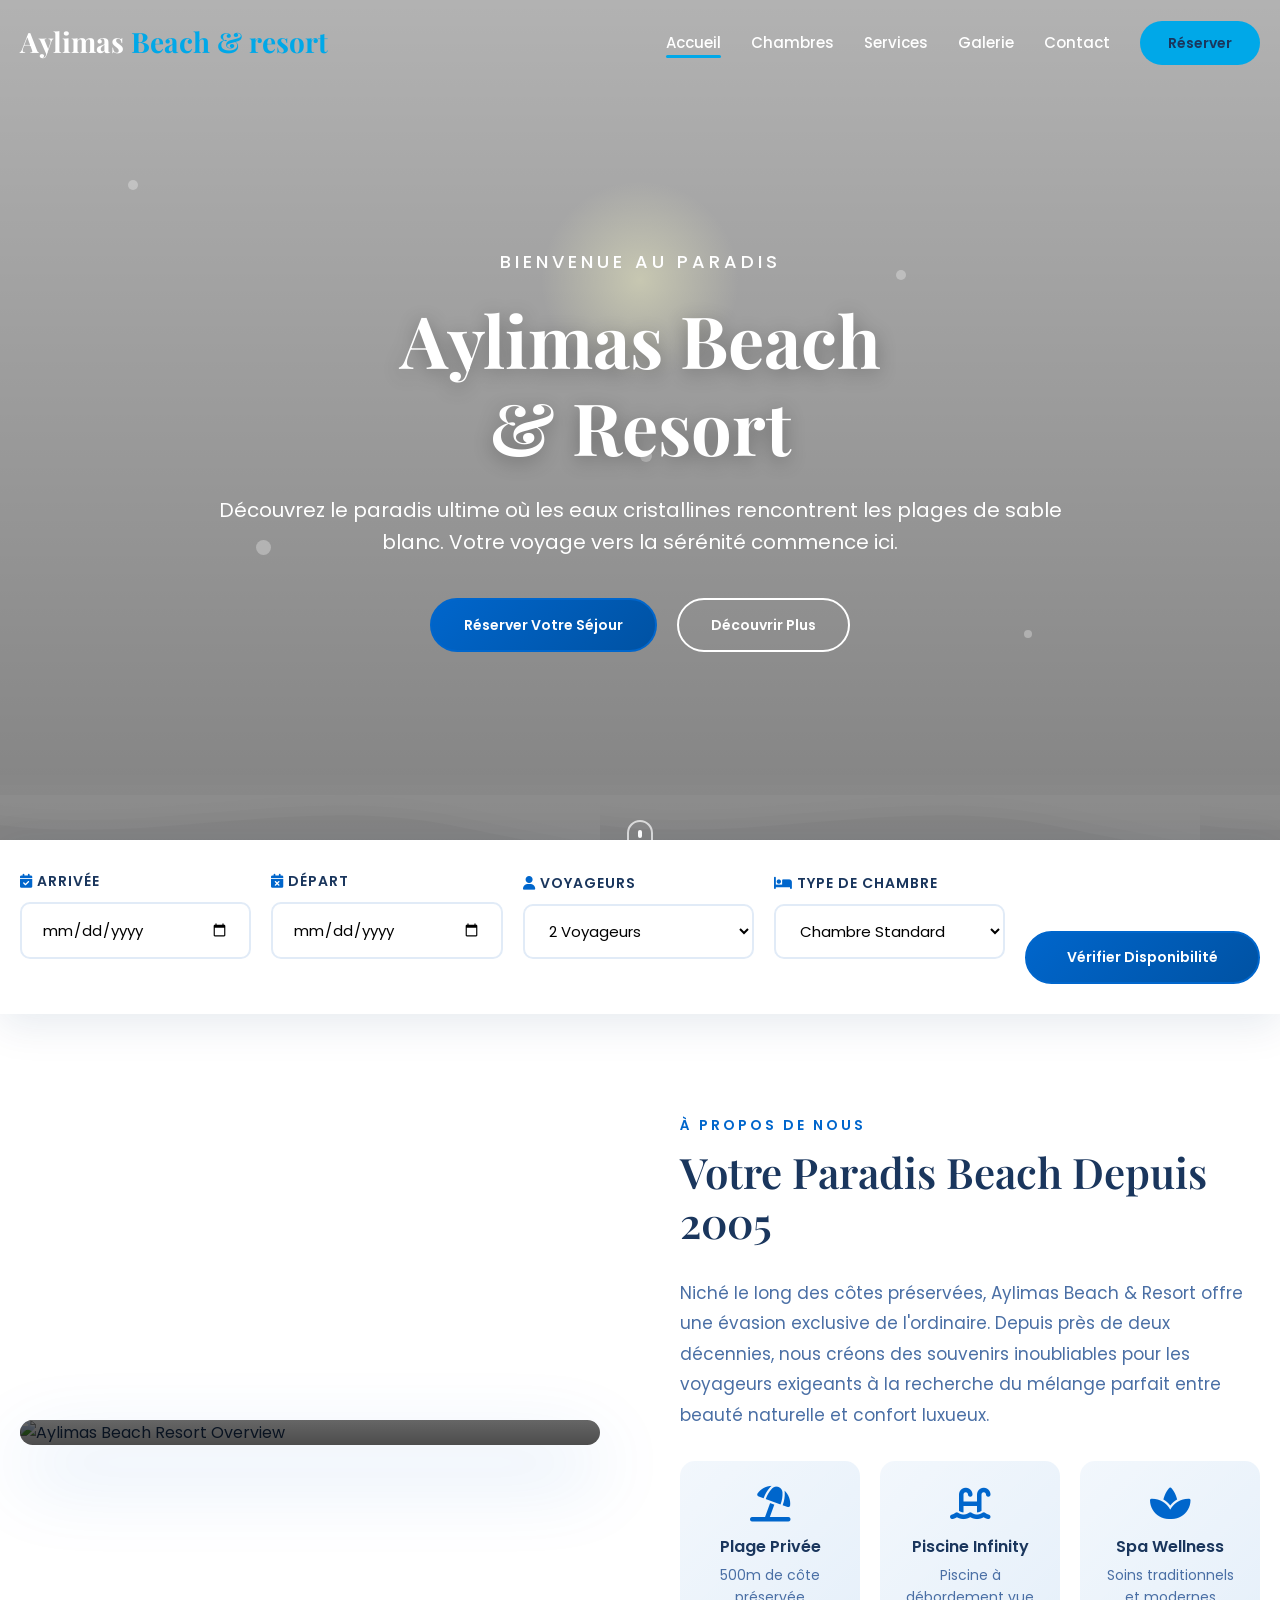
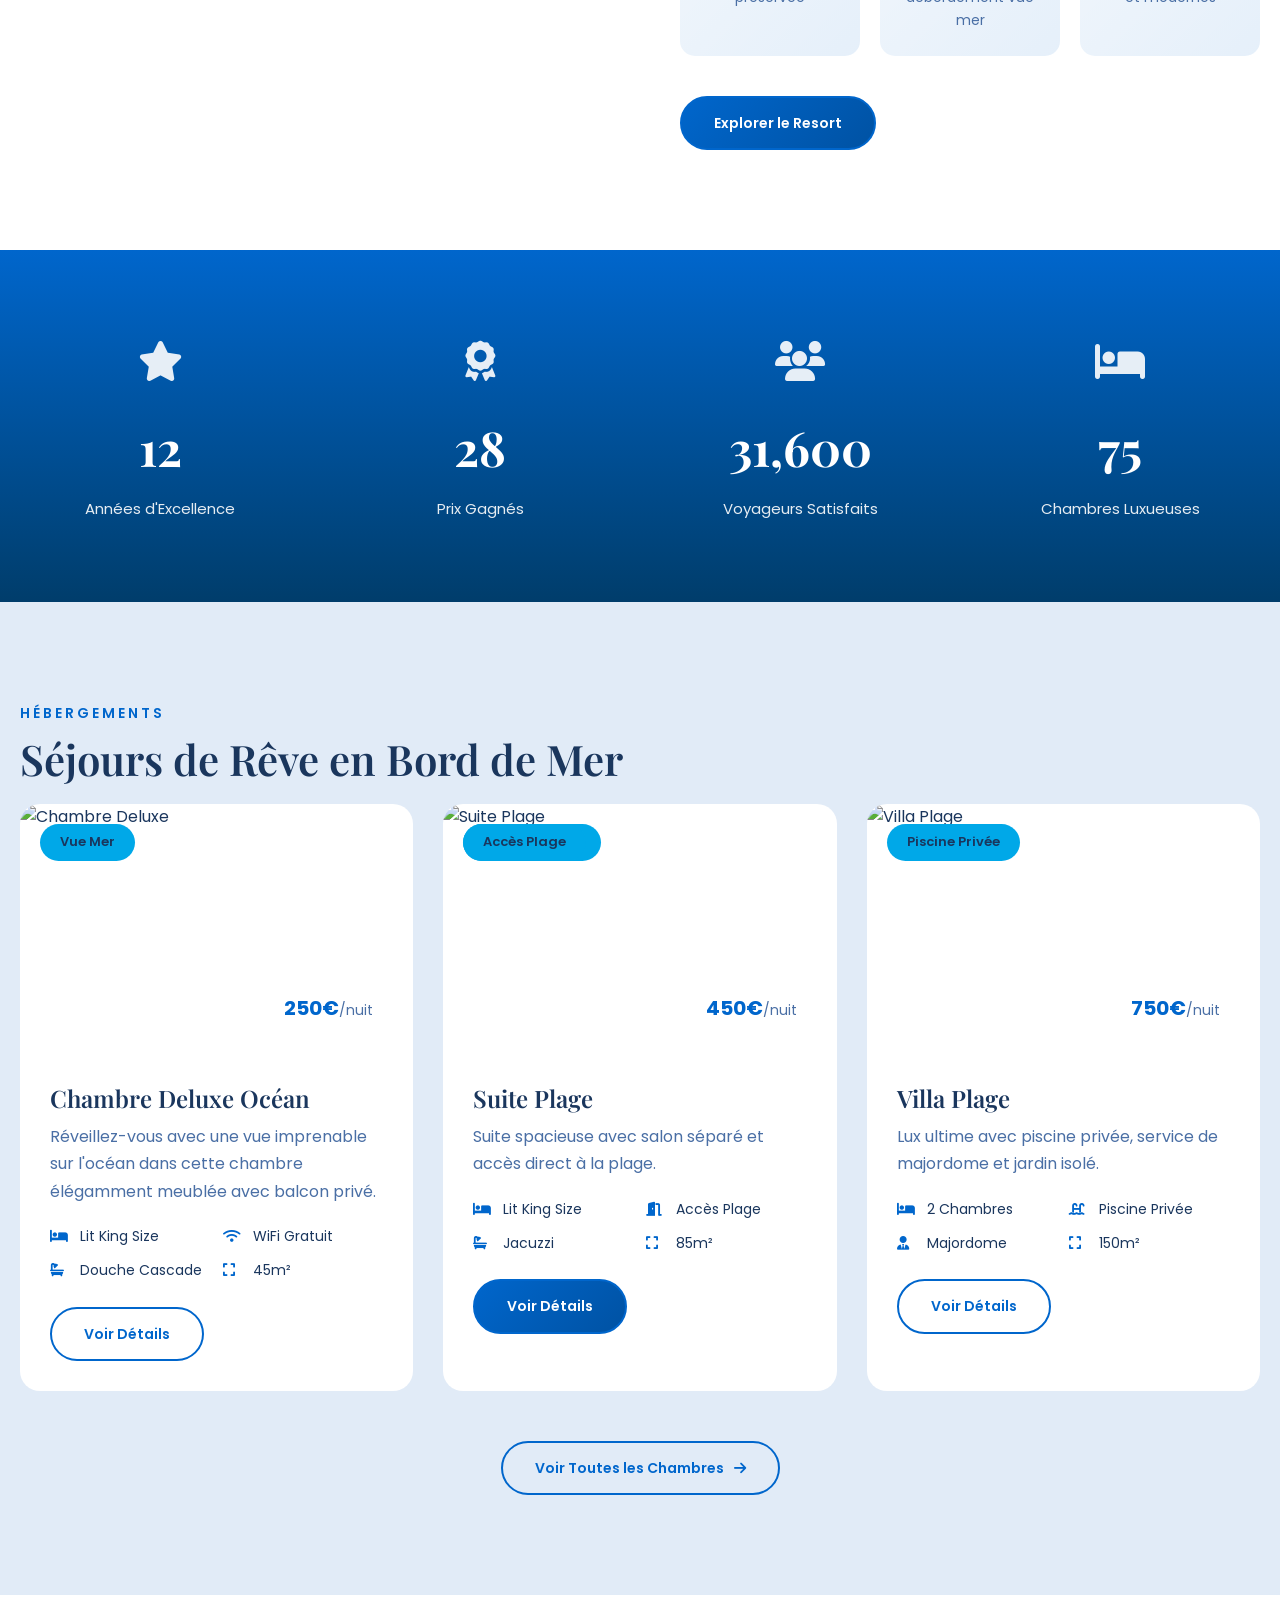
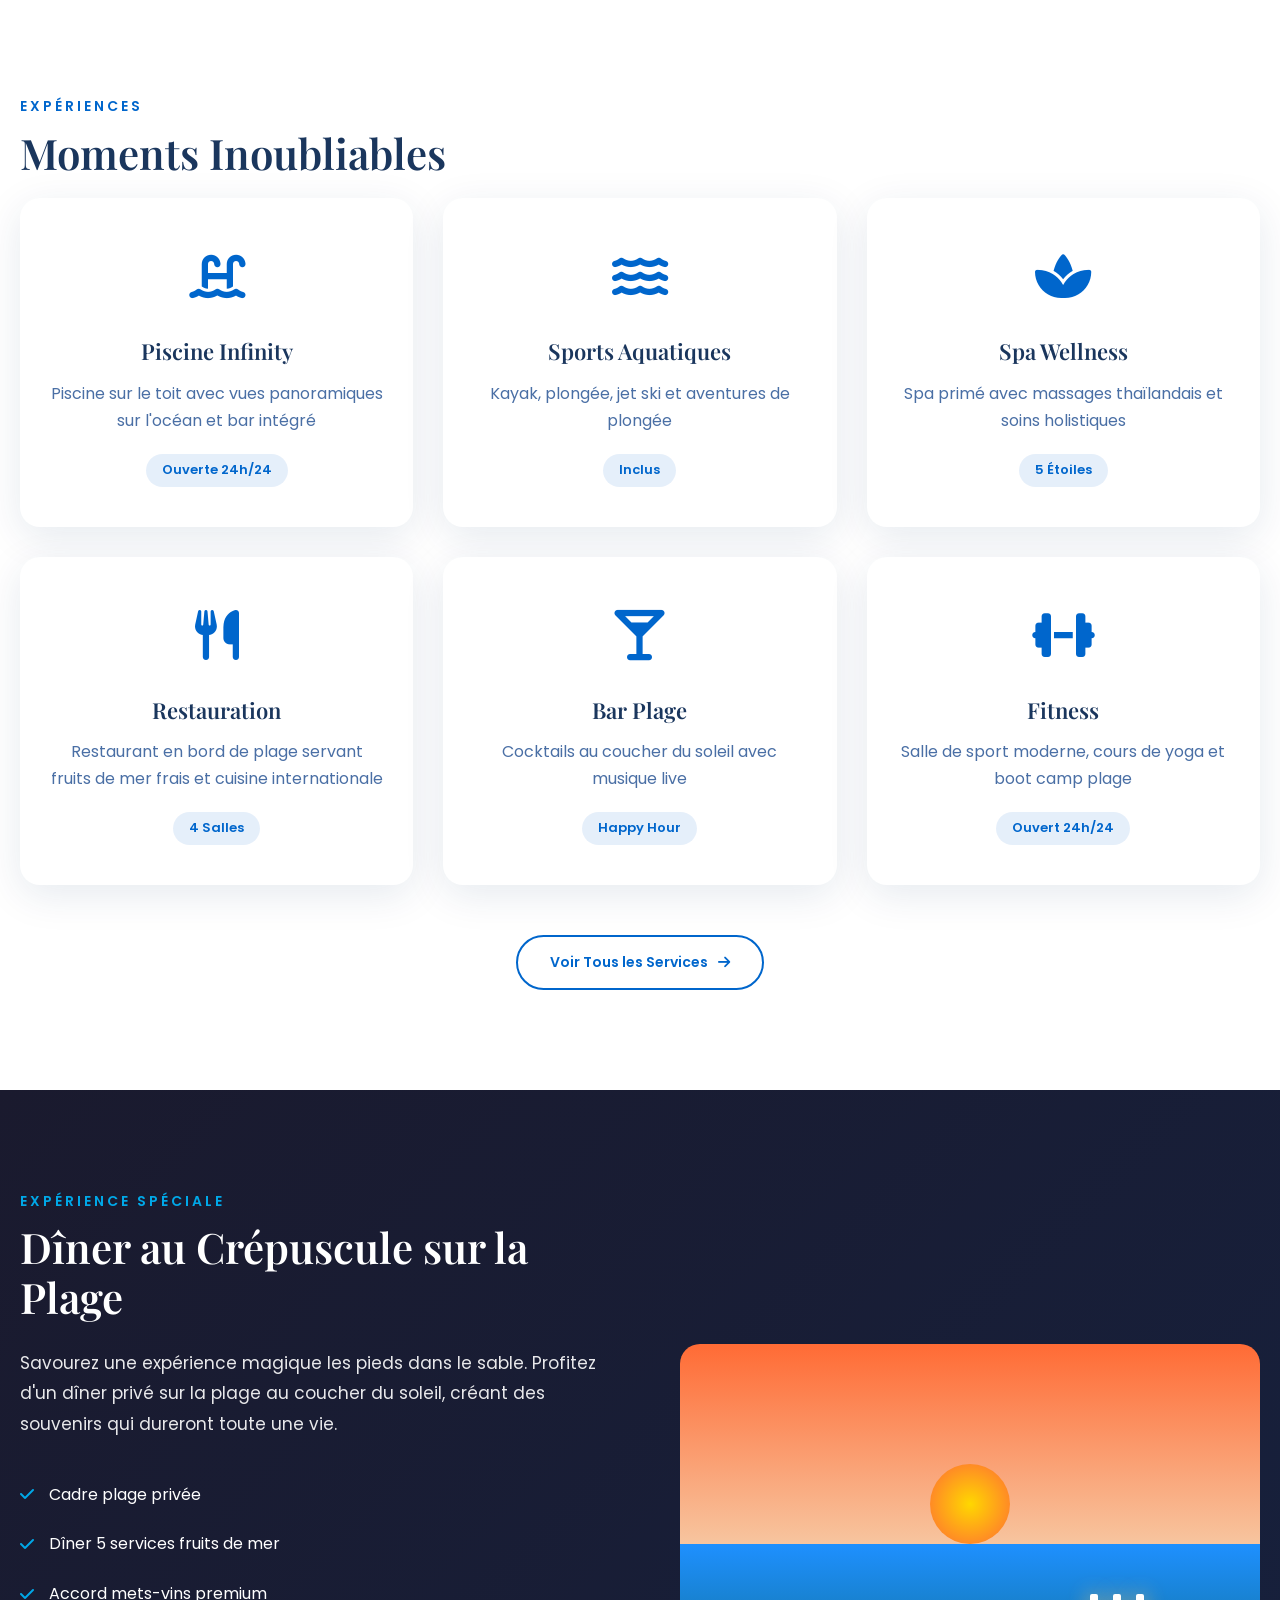
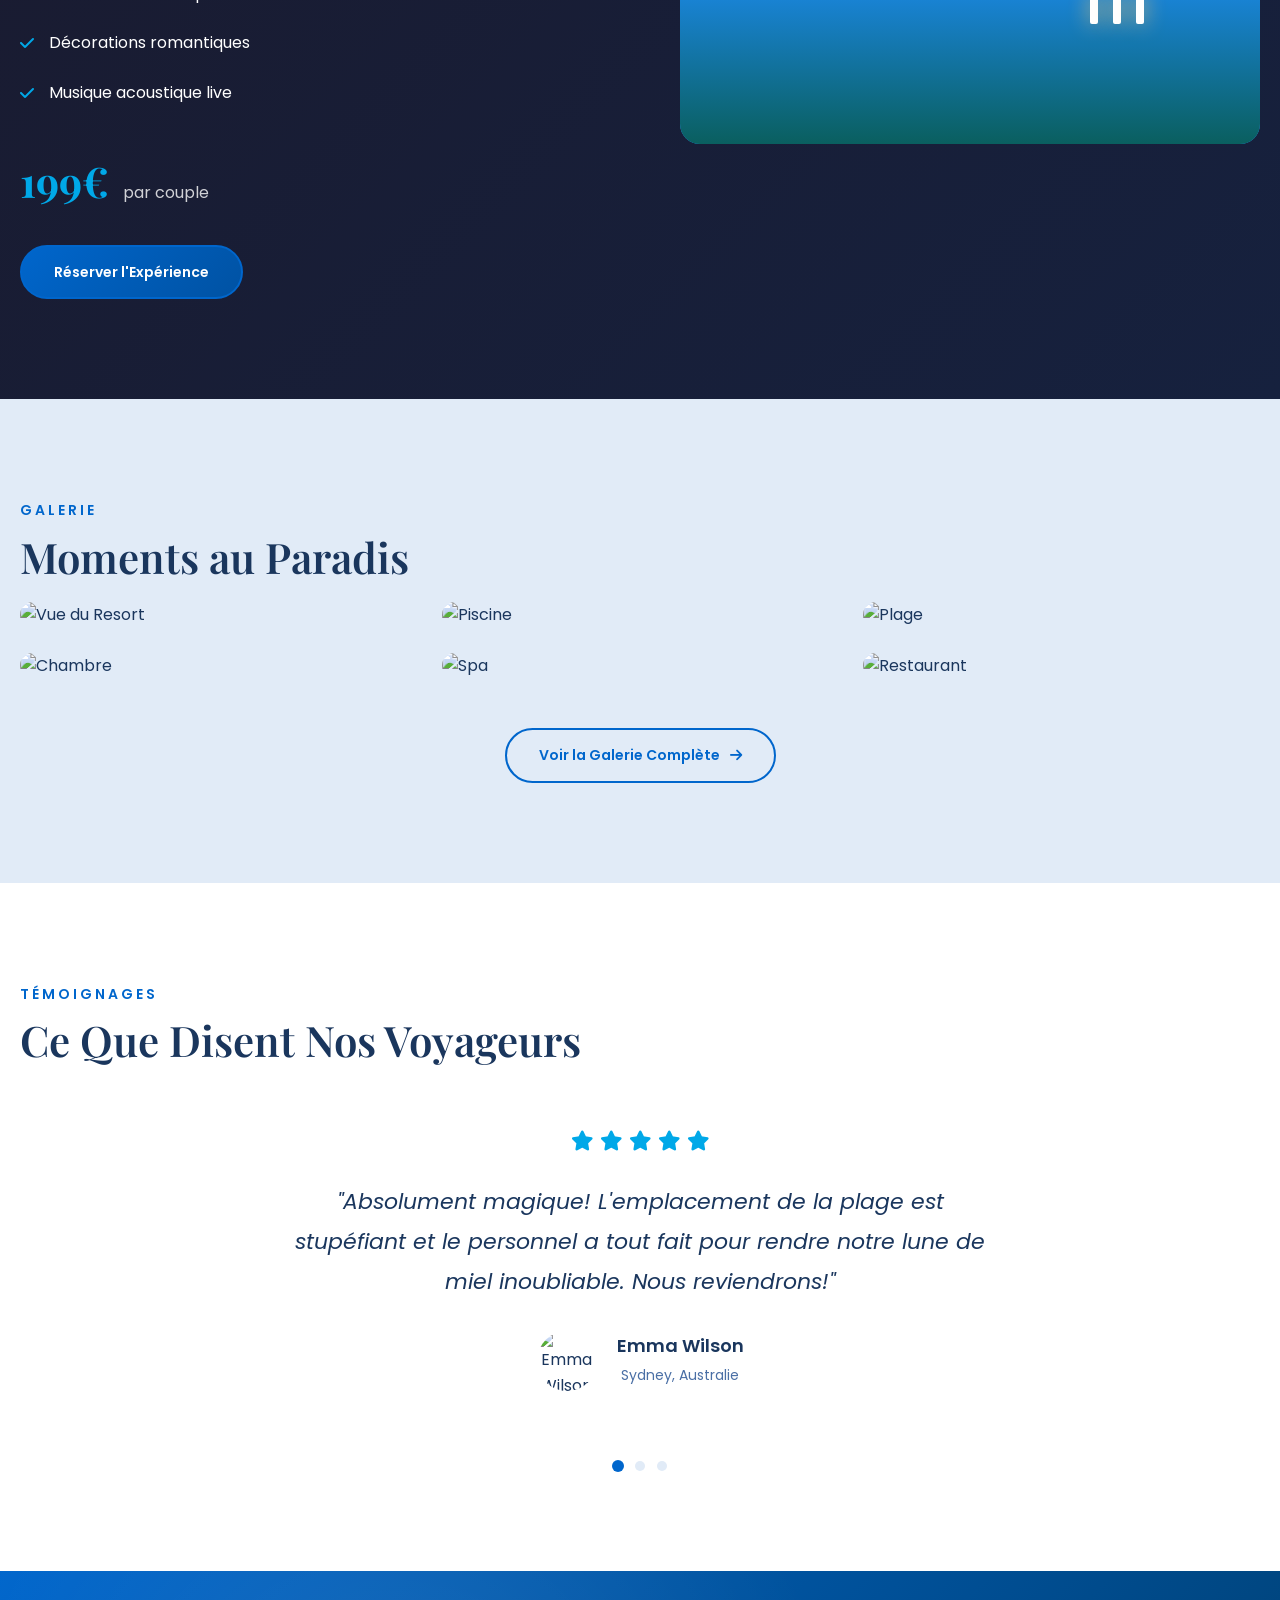
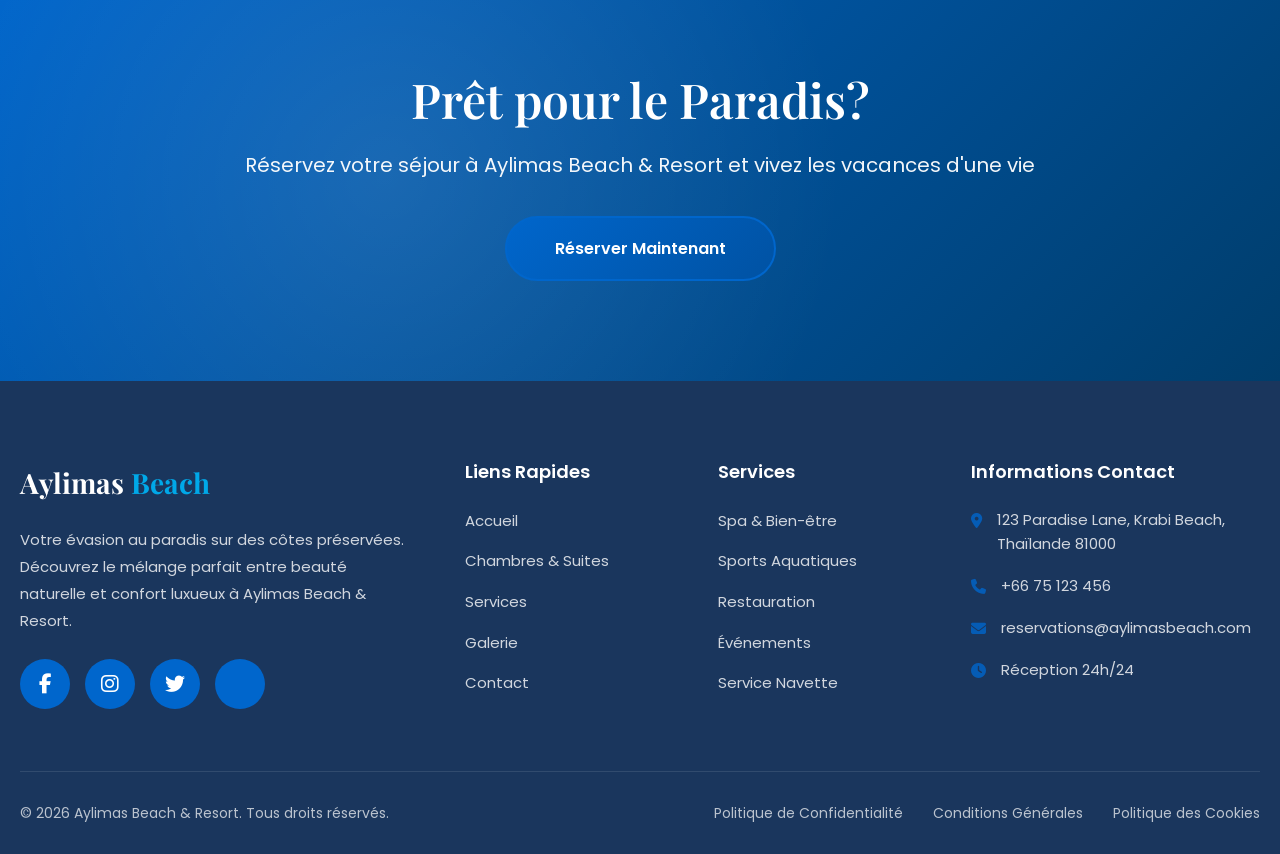
==== index.html @ 6e01be8f "Init" ====
<!DOCTYPE html>
<html lang="fr">
<head>
    <meta charset="UTF-8">
    <meta name="viewport" content="width=device-width, initial-scale=1.0">
    <title>Aylimas Beach & Resort</title>
    <link rel="stylesheet" href="assets/css/styles.css">
    <link href="https://fonts.googleapis.com/css2?family=Playfair+Display:wght@400;500;600;700&family=Poppins:wght@300;400;500;600;700&display=swap" rel="stylesheet">
    <link rel="stylesheet" href="https://cdnjs.cloudflare.com/ajax/libs/font-awesome/6.5.0/css/all.min.css">
    <link rel="icon" type="image/png" href="data:image/svg+xml,<svg xmlns='http://www.w3.org/2000/svg' viewBox='0 0 100 100'><text y='.9em' font-size='90'>🌴</text></svg>">
</head>
<body>
    <div class="loading-screen">
        <div class="loading-logo">Aylimas <span>Beach & resort</span></div>
        <div class="loading-spinner"></div>
    </div>

    <nav class="navbar" id="navbar">
        <div class="container nav-container">
            <a href="index.html" class="logo">Aylimas <span>Beach & resort</span></a>
            <button class="nav-toggle" id="navToggle" aria-label="Toggle navigation">
                <span></span>
                <span></span>
                <span></span>
            </button>
            <ul class="nav-menu" id="navMenu">
                <li><a href="index.html" class="nav-link active">Accueil</a></li>
                <li><a href="rooms.html" class="nav-link">Chambres</a></li>
                <li><a href="amenities.html" class="nav-link">Services</a></li>
                <li><a href="gallery.html" class="nav-link">Galerie</a></li>
                <li><a href="contact.html" class="nav-link">Contact</a></li>
                <li><a href="rooms.html#book" class="btn-book">Réserver</a></li>
            </ul>
        </div>
    </nav>

    <section class="hero" id="home">
        <div class="hero-slider">
            <div class="hero-slide active" style="background-image: url('https://images.unsplash.com/photo-1540541338287-41700207dee6?w=1920&q=80');"></div>
            <div class="hero-slide" style="background-image: url('https://images.unsplash.com/photo-1571003123894-1f0594d2b5d9?w=1920&q=80');"></div>
            <div class="hero-slide" style="background-image: url('https://images.unsplash.com/photo-1566073771259-6a8506099945?w=1920&q=80');"></div>
            <div class="hero-slide" style="background-image: url('https://images.unsplash.com/photo-1520250497591-112f2f40a3f4?w=1920&q=80');"></div>
        </div>
        <div class="hero-overlay"></div>
        <div class="hero-3d-layer">
            <div class="wave wave1"></div>
            <div class="wave wave2"></div>
            <div class="wave wave3"></div>
            <div class="floating-particles">
                <span></span><span></span><span></span><span></span><span></span>
            </div>
            <div class="sun-glow"></div>
        </div>
        <div class="hero-content">
            <p class="hero-subtitle">Bienvenue au Paradis</p>
            <h1 class="hero-title">Aylimas Beach<br>& Resort</h1>
            <p class="hero-description">Découvrez le paradis ultime où les eaux cristallines rencontrent les plages de sable blanc. Votre voyage vers la sérénité commence ici.</p>
            <div class="hero-buttons">
                <a href="rooms.html#book" class="btn btn-primary">Réserver Votre Séjour</a>
                <a href="#about" class="btn btn-outline">Découvrir Plus</a>
            </div>
        </div>
        <div class="slider-dots">
            <span class="dot active" data-slide="0"></span>
            <span class="dot" data-slide="1"></span>
            <span class="dot" data-slide="2"></span>
            <span class="dot" data-slide="3"></span>
        </div>
        <div class="scroll-indicator">
            <div class="mouse">
                <div class="wheel"></div>
            </div>
        </div>
    </section>

    <section class="booking-bar reveal">
        <div class="container">
            <form class="booking-form" id="bookingForm">
                <div class="form-group">
                    <label for="checkIn"><i class="fas fa-calendar-check"></i> Arrivée</label>
                    <input type="date" id="checkIn" required>
                </div>
                <div class="form-group">
                    <label for="checkOut"><i class="fas fa-calendar-times"></i> Départ</label>
                    <input type="date" id="checkOut" required>
                </div>
                <div class="form-group">
                    <label for="guests"><i class="fas fa-user"></i> Voyageurs</label>
                    <select id="guests">
                        <option value="1">1 Voyageur</option>
                        <option value="2" selected>2 Voyageurs</option>
                        <option value="3">3 Voyageurs</option>
                        <option value="4">4 Voyageurs</option>
                        <option value="5">5 Voyageurs</option>
                        <option value="6">6+ Voyageurs</option>
                    </select>
                </div>
                <div class="form-group">
                    <label for="roomType"><i class="fas fa-bed"></i> Type de Chambre</label>
                    <select id="roomType">
                        <option value="standard">Chambre Standard</option>
                        <option value="deluxe">Chambre Deluxe</option>
                        <option value="suite">Suite Plage</option>
                        <option value="villa">Villa Privée</option>
                    </select>
                </div>
                <button type="submit" class="btn btn-primary btn-book-form">Vérifier Disponibilité</button>
            </form>
        </div>
    </section>

    <section class="about reveal" id="about">
        <div class="container about-container">
            <div class="about-visual">
                <div class="about-image-container">
                    <img src="https://images.unsplash.com/photo-1582719508461-905c673771fd?w=800&q=80" alt="Aylimas Beach Resort Overview" class="about-main-image">
                    <div class="about-image-overlay">
                        <div class="about-stats-overlay">
                            <div class="stat-overlay">
                                <span class="stat-number">20+</span>
                                <span class="stat-label">Années</span>
                            </div>
                            <div class="stat-overlay">
                                <span class="stat-number">5★</span>
                                <span class="stat-label">Excellent</span>
                            </div>
                            <div class="stat-overlay">
                                <span class="stat-number">120</span>
                                <span class="stat-label">Chambres</span>
                            </div>
                        </div>
                    </div>
                </div>
            </div>
            <div class="about-content">
                <p class="section-subtitle">À Propos de Nous</p>
                <h2 class="section-title">Votre Paradis Beach Depuis 2005</h2>
                <p class="about-text">Niché le long des côtes préservées, Aylimas Beach & Resort offre une évasion exclusive de l'ordinaire. Depuis près de deux décennies, nous créons des souvenirs inoubliables pour les voyageurs exigeants à la recherche du mélange parfait entre beauté naturelle et confort luxueux.</p>
                <div class="about-features">
                    <div class="feature-item">
                        <i class="fas fa-umbrella-beach"></i>
                        <h4>Plage Privée</h4>
                        <p>500m de côte préservée</p>
                    </div>
                    <div class="feature-item">
                        <i class="fas fa-swimming-pool"></i>
                        <h4>Piscine Infinity</h4>
                        <p>Piscine à débordement vue mer</p>
                    </div>
                    <div class="feature-item">
                        <i class="fas fa-spa"></i>
                        <h4>Spa Wellness</h4>
                        <p>Soins traditionnels et modernes</p>
                    </div>
                </div>
                <a href="amenities.html" class="btn btn-primary">Explorer le Resort</a>
            </div>
        </div>
    </section>

    <section class="stats reveal">
        <div class="container">
            <div class="stats-grid">
                <div class="stat-card">
                    <div class="stat-icon"><i class="fas fa-star"></i></div>
                    <span class="stat-number" data-count="20">0</span>
                    <span class="stat-label">Années d'Excellence</span>
                </div>
                <div class="stat-card">
                    <div class="stat-icon"><i class="fas fa-award"></i></div>
                    <span class="stat-number" data-count="45">0</span>
                    <span class="stat-label">Prix Gagnés</span>
                </div>
                <div class="stat-card">
                    <div class="stat-icon"><i class="fas fa-users"></i></div>
                    <span class="stat-number" data-count="50000">0</span>
                    <span class="stat-label">Voyageurs Satisfaits</span>
                </div>
                <div class="stat-card">
                    <div class="stat-icon"><i class="fas fa-bed"></i></div>
                    <span class="stat-number" data-count="120">0</span>
                    <span class="stat-label">Chambres Luxueuses</span>
                </div>
            </div>
        </div>
    </section>

    <section class="rooms-preview reveal" id="rooms">
        <div class="container">
            <p class="section-subtitle">Hébergements</p>
            <h2 class="section-title">Séjours de Rêve en Bord de Mer</h2>
            <div class="rooms-grid">
                <div class="room-card" data-tilt>
                    <div class="room-image">
                        <img src="https://images.unsplash.com/photo-1566665797739-1674de7a421a?w=600&q=80" alt="Chambre Deluxe">
                        <span class="room-price">250€<span>/nuit</span></span>
                        <span class="room-badge">Vue Mer</span>
                    </div>
                    <div class="room-details">
                        <h3>Chambre Deluxe Océan</h3>
                        <p>Réveillez-vous avec une vue imprenable sur l'océan dans cette chambre élégamment meublée avec balcon privé.</p>
                        <ul class="room-features">
                            <li><i class="fas fa-bed"></i> Lit King Size</li>
                            <li><i class="fas fa-wifi"></i> WiFi Gratuit</li>
                            <li><i class="fas fa-bath"></i> Douche Cascade</li>
                            <li><i class="fas fa-expand"></i> 45m²</li>
                        </ul>
                        <a href="rooms.html" class="btn btn-secondary">Voir Détails</a>
                    </div>
                </div>
                <div class="room-card featured" data-tilt>
                    <div class="room-badge" style="position:absolute;top:20px;left:20px;background:var(--secondary);color:var(--dark);padding:8px 20px;border-radius:20px;font-size:13px;font-weight:600;z-index:10;">Plus Populaire</div>
                    <div class="room-image">
                        <img src="https://images.unsplash.com/photo-1578683010236-d716f9a3f461?w=600&q=80" alt="Suite Plage">
                        <span class="room-price">450€<span>/nuit</span></span>
                        <span class="room-badge">Accès Plage</span>
                    </div>
                    <div class="room-details">
                        <h3>Suite Plage</h3>
                        <p>Suite spacieuse avec salon séparé et accès direct à la plage.</p>
                        <ul class="room-features">
                            <li><i class="fas fa-bed"></i> Lit King Size</li>
                            <li><i class="fas fa-door-open"></i> Accès Plage</li>
                            <li><i class="fas fa-bath"></i> Jacuzzi</li>
                            <li><i class="fas fa-expand"></i> 85m²</li>
                        </ul>
                        <a href="rooms.html" class="btn btn-primary">Voir Détails</a>
                    </div>
                </div>
                <div class="room-card" data-tilt>
                    <div class="room-image">
                        <img src="https://images.unsplash.com/photo-1600596542815-ffad4c1539a9?w=600&q=80" alt="Villa Plage">
                        <span class="room-price">750€<span>/nuit</span></span>
                        <span class="room-badge">Piscine Privée</span>
                    </div>
                    <div class="room-details">
                        <h3>Villa Plage</h3>
                        <p>Lux ultime avec piscine privée, service de majordome et jardin isolé.</p>
                        <ul class="room-features">
                            <li><i class="fas fa-bed"></i> 2 Chambres</li>
                            <li><i class="fas fa-swimming-pool"></i> Piscine Privée</li>
                            <li><i class="fas fa-user-tie"></i> Majordome</li>
                            <li><i class="fas fa-expand"></i> 150m²</li>
                        </ul>
                        <a href="rooms.html" class="btn btn-secondary">Voir Détails</a>
                    </div>
                </div>
            </div>
            <div class="section-cta">
                <a href="rooms.html" class="btn btn-outline">Voir Toutes les Chambres <i class="fas fa-arrow-right"></i></a>
            </div>
        </div>
    </section>

    <section class="amenities-preview reveal" id="amenities">
        <div class="container">
            <p class="section-subtitle">Expériences</p>
            <h2 class="section-title">Moments Inoubliables</h2>
            <div class="amenities-grid">
                <div class="amenity-card" data-tilt>
                    <div class="amenity-icon"><i class="fas fa-swimming-pool"></i></div>
                    <h3>Piscine Infinity</h3>
                    <p>Piscine sur le toit avec vues panoramiques sur l'océan et bar intégré</p>
                    <span class="amenity-tag">Ouverte 24h/24</span>
                </div>
                <div class="amenity-card" data-tilt>
                    <div class="amenity-icon"><i class="fas fa-water"></i></div>
                    <h3>Sports Aquatiques</h3>
                    <p>Kayak, plongée, jet ski et aventures de plongée</p>
                    <span class="amenity-tag">Inclus</span>
                </div>
                <div class="amenity-card" data-tilt>
                    <div class="amenity-icon"><i class="fas fa-spa"></i></div>
                    <h3>Spa Wellness</h3>
                    <p>Spa primé avec massages thaïlandais et soins holistiques</p>
                    <span class="amenity-tag">5 Étoiles</span>
                </div>
                <div class="amenity-card" data-tilt>
                    <div class="amenity-icon"><i class="fas fa-utensils"></i></div>
                    <h3>Restauration</h3>
                    <p>Restaurant en bord de plage servant fruits de mer frais et cuisine internationale</p>
                    <span class="amenity-tag">4 Salles</span>
                </div>
                <div class="amenity-card" data-tilt>
                    <div class="amenity-icon"><i class="fas fa-glass-martini-alt"></i></div>
                    <h3>Bar Plage</h3>
                    <p>Cocktails au coucher du soleil avec musique live</p>
                    <span class="amenity-tag">Happy Hour</span>
                </div>
                <div class="amenity-card" data-tilt>
                    <div class="amenity-icon"><i class="fas fa-dumbbell"></i></div>
                    <h3>Fitness</h3>
                    <p>Salle de sport moderne, cours de yoga et boot camp plage</p>
                    <span class="amenity-tag">Ouvert 24h/24</span>
                </div>
            </div>
            <div class="section-cta">
                <a href="amenities.html" class="btn btn-outline">Voir Tous les Services <i class="fas fa-arrow-right"></i></a>
            </div>
        </div>
    </section>

    <section class="experience reveal">
        <div class="container">
            <div class="experience-content">
                <p class="section-subtitle">Expérience Spéciale</p>
                <h2 class="section-title">Dîner au Crépuscule sur la Plage</h2>
                <p class="experience-text">Savourez une expérience magique les pieds dans le sable. Profitez d'un dîner privé sur la plage au coucher du soleil, créant des souvenirs qui dureront toute une vie.</p>
                <ul class="experience-includes">
                    <li><i class="fas fa-check"></i> Cadre plage privée</li>
                    <li><i class="fas fa-check"></i> Dîner 5 services fruits de mer</li>
                    <li><i class="fas fa-check"></i> Accord mets-vins premium</li>
                    <li><i class="fas fa-check"></i> Décorations romantiques</li>
                    <li><i class="fas fa-check"></i> Musique acoustique live</li>
                </ul>
                <div class="experience-price">
                    <span class="price">199€</span>
                    <span class="per">par couple</span>
                </div>
                <a href="contact.html" class="btn btn-primary">Réserver l'Expérience</a>
            </div>
            <div class="experience-visual">
                <div class="sunset-scene">
                    <div class="sun"></div>
                    <div class="ocean"></div>
                    <div class="palm-silhouette"></div>
                    <div class="candles">
                        <span></span><span></span><span></span>
                    </div>
                </div>
            </div>
        </div>
    </section>

    <section class="gallery-preview reveal" id="gallery">
        <div class="container">
            <p class="section-subtitle">Galerie</p>
            <h2 class="section-title">Moments au Paradis</h2>
            <div class="gallery-grid">
                <div class="gallery-item" data-tilt>
                    <img src="https://images.unsplash.com/photo-1566073771259-6a8506099945?w=800&q=80" alt="Vue du Resort">
                    <div class="gallery-overlay"><i class="fas fa-expand"></i></div>
                </div>
                <div class="gallery-item" data-tilt>
                    <img src="https://images.unsplash.com/photo-1540541338287-41700207dee6?w=800&q=80" alt="Piscine">
                    <div class="gallery-overlay"><i class="fas fa-expand"></i></div>
                </div>
                <div class="gallery-item" data-tilt>
                    <img src="https://images.unsplash.com/photo-1520250497591-112f2f40a3f4?w=800&q=80" alt="Plage">
                    <div class="gallery-overlay"><i class="fas fa-expand"></i></div>
                </div>
                <div class="gallery-item" data-tilt>
                    <img src="https://images.unsplash.com/photo-1566665797739-1674de7a421a?w=800&q=80" alt="Chambre">
                    <div class="gallery-overlay"><i class="fas fa-expand"></i></div>
                </div>
                <div class="gallery-item" data-tilt>
                    <img src="https://images.unsplash.com/photo-1544161515-4ab6d2a12181?w=800&q=80" alt="Spa">
                    <div class="gallery-overlay"><i class="fas fa-expand"></i></div>
                </div>
                <div class="gallery-item" data-tilt>
                    <img src="https://images.unsplash.com/photo-1414235077428-338989a2e8c0?w=800&q=80" alt="Restaurant">
                    <div class="gallery-overlay"><i class="fas fa-expand"></i></div>
                </div>
            </div>
            <div class="section-cta">
                <a href="gallery.html" class="btn btn-outline">Voir la Galerie Complète <i class="fas fa-arrow-right"></i></a>
            </div>
        </div>
    </section>

    <div class="lightbox" id="lightbox">
        <span class="lightbox-close" id="lightboxClose">&times;</span>
        <img src="#" alt="Gallery Image" id="lightboxImg">
    </div>

    <section class="testimonials reveal">
        <div class="container">
            <p class="section-subtitle">Témoignages</p>
            <h2 class="section-title">Ce Que Disent Nos Voyageurs</h2>
            <div class="testimonials-slider">
                <div class="testimonial-card active">
                    <div class="testimonial-stars">
                        <i class="fas fa-star"></i><i class="fas fa-star"></i><i class="fas fa-star"></i><i class="fas fa-star"></i><i class="fas fa-star"></i>
                    </div>
                    <p class="testimonial-text">"Absolument magique! L'emplacement de la plage est stupéfiant et le personnel a tout fait pour rendre notre lune de miel inoubliable. Nous reviendrons!"</p>
                    <div class="testimonial-author">
                        <img src="https://randomuser.me/api/portraits/women/65.jpg" alt="Emma Wilson">
                        <div>
                            <h4>Emma Wilson</h4>
                            <span>Sydney, Australie</span>
                        </div>
                    </div>
                </div>
                <div class="testimonial-card">
                    <div class="testimonial-stars">
                        <i class="fas fa-star"></i><i class="fas fa-star"></i><i class="fas fa-star"></i><i class="fas fa-star"></i><i class="fas fa-star"></i>
                    </div>
                    <p class="testimonial-text">"La Villa Plage était incroyable! Se réveiller avec un accès direct à la plage et avoir notre propre piscine a fait de ceci les parfaites vacances en famille."</p>
                    <div class="testimonial-author">
                        <img src="https://randomuser.me/api/portraits/men/42.jpg" alt="David Chen">
                        <div>
                            <h4>David Chen</h4>
                            <span>Singapour</span>
                        </div>
                    </div>
                </div>
                <div class="testimonial-card">
                    <div class="testimonial-stars">
                        <i class="fas fa-star"></i><i class="fas fa-star"></i><i class="fas fa-star"></i><i class="fas fa-star"></i><i class="fas fa-star"></i>
                    </div>
                    <p class="testimonial-text">"Le dîner plage au coucher du soleil était le meilleur de notre voyage! Le cadre romantique parfait avec une nourriture amazing. Aylimas est vraiment le paradis trouvé."</p>
                    <div class="testimonial-author">
                        <img src="https://randomuser.me/api/portraits/women/33.jpg" alt="Sophie Martin">
                        <div>
                            <h4>Sophie Martin</h4>
                            <span>Paris, France</span>
                        </div>
                    </div>
                </div>
            </div>
            <div class="testimonial-dots">
                <span class="t-dot active" data-testimonial="0"></span>
                <span class="t-dot" data-testimonial="1"></span>
                <span class="t-dot" data-testimonial="2"></span>
            </div>
        </div>
    </section>

    <section class="cta reveal">
        <div class="container">
            <div class="cta-content">
                <h2>Prêt pour le Paradis?</h2>
                <p>Réservez votre séjour à Aylimas Beach & Resort et vivez les vacances d'une vie</p>
                <a href="rooms.html#book" class="btn btn-primary btn-large">Réserver Maintenant</a>
            </div>
        </div>
    </section>

    <footer class="footer">
        <div class="container">
            <div class="footer-grid">
                <div class="footer-col">
                    <a href="index.html" class="footer-logo">Aylimas <span>Beach</span></a>
                    <p class="footer-text">Votre évasion au paradis sur des côtes préservées. Découvrez le mélange parfait entre beauté naturelle et confort luxueux à Aylimas Beach & Resort.</p>
                    <div class="social-links">
                        <a href="#" aria-label="Facebook"><i class="fab fa-facebook-f"></i></a>
                        <a href="#" aria-label="Instagram"><i class="fab fa-instagram"></i></a>
                        <a href="#" aria-label="Twitter"><i class="fab fa-twitter"></i></a>
                        <a href="#" aria-label="TripAdvisor"><i class="fab fa-tripadvisor"></i></a>
                    </div>
                </div>
                <div class="footer-col">
                    <h4>Liens Rapides</h4>
                    <ul class="footer-links">
                        <li><a href="index.html">Accueil</a></li>
                        <li><a href="rooms.html">Chambres & Suites</a></li>
                        <li><a href="amenities.html">Services</a></li>
                        <li><a href="gallery.html">Galerie</a></li>
                        <li><a href="contact.html">Contact</a></li>
                    </ul>
                </div>
                <div class="footer-col">
                    <h4>Services</h4>
                    <ul class="footer-links">
                        <li><a href="amenities.html">Spa & Bien-être</a></li>
                        <li><a href="amenities.html">Sports Aquatiques</a></li>
                        <li><a href="amenities.html">Restauration</a></li>
                        <li><a href="amenities.html">Événements</a></li>
                        <li><a href="contact.html">Service Navette</a></li>
                    </ul>
                </div>
                <div class="footer-col">
                    <h4>Informations Contact</h4>
                    <ul class="footer-contact">
                        <li><i class="fas fa-map-marker-alt"></i> 123 Paradise Lane, Krabi Beach, Thaïlande 81000</li>
                        <li><i class="fas fa-phone"></i> +66 75 123 456</li>
                        <li><i class="fas fa-envelope"></i> reservations@aylimasbeach.com</li>
                        <li><i class="fas fa-clock"></i> Réception 24h/24</li>
                    </ul>
                </div>
            </div>
            <div class="footer-bottom">
                <p>&copy; 2026 Aylimas Beach & Resort. Tous droits réservés.</p>
                <div class="footer-bottom-links">
                    <a href="#">Politique de Confidentialité</a>
                    <a href="#">Conditions Générales</a>
                    <a href="#">Politique des Cookies</a>
                </div>
            </div>
        </div>
    </footer>

    <button class="scroll-top" id="scrollTop" aria-label="Scroll to top">
        <i class="fas fa-chevron-up"></i>
    </button>

    <script src="assets/js/script.js"></script>
</body>
</html>
---- assets/css/styles.css ----
@import url('https://fonts.googleapis.com/css2?family=Playfair+Display:wght@400;500;600;700&family=Poppins:wght@300;400;500;600;700&display=swap');

:root {
    --primary: #0066cc;
    --primary-dark: #0052a3;
    --secondary: #00a8e8;
    --accent: #ffffff;
    --dark: #1a365d;
    --light: #f0f7ff;
    --white: #ffffff;
    --text: #1a365d;
    --text-light: #4a6fa5;
    --gray: #e1ebf7;
    --shadow: 0 10px 40px rgba(0, 51, 102, 0.1);
    --shadow-lg: 0 20px 60px rgba(0, 51, 102, 0.15);
    --gradient: linear-gradient(135deg, #0066cc, #0052a3);
    --gradient-ocean: linear-gradient(180deg, #0066cc 0%, #003d6b 100%);
    --gradient-light: linear-gradient(135deg, #00a8e8 0%, #0066cc 100%);
}

* {
    margin: 0;
    padding: 0;
    box-sizing: border-box;
}

html {
    scroll-behavior: smooth;
}

body {
    font-family: 'Poppins', sans-serif;
    font-size: 16px;
    line-height: 1.6;
    color: var(--text);
    background: var(--white);
    overflow-x: hidden;
}

h1, h2, h3, h4, h5, h6 {
    font-family: 'Playfair Display', serif;
    font-weight: 600;
    line-height: 1.2;
}

a {
    text-decoration: none;
    color: inherit;
}

ul {
    list-style: none;
}

img {
    max-width: 100%;
    height: auto;
}

.container {
    max-width: 1400px;
    margin: 0 auto;
    padding: 0 20px;
}

.section-subtitle {
    font-size: 14px;
    font-weight: 600;
    text-transform: uppercase;
    letter-spacing: 3px;
    color: var(--primary);
    margin-bottom: 10px;
}

.section-title {
    font-size: 42px;
    color: var(--dark);
    margin-bottom: 20px;
}

/* Animations */
@keyframes spin {
    to { transform: rotate(360deg); }
}
@keyframes float {
    0%, 100% { transform: translateY(0); }
    50% { transform: translateY(-20px); }
}
@keyframes slideUp {
    from { opacity: 0; transform: translateY(30px); }
    to { opacity: 1; transform: translateY(0); }
}
@keyframes bounceIn {
    0% { transform: scale(0.3); opacity: 0; }
    50% { transform: scale(1.05); }
    70% { transform: scale(0.9); }
    100% { transform: scale(1); opacity: 1; }
}
@keyframes fadeInUp {
    from { opacity: 0; transform: translateY(30px); }
    to { opacity: 1; transform: translateY(0); }
}
@keyframes slideInLeft {
    from { transform: translateX(-100%); opacity: 0; }
    to { transform: translateX(0); opacity: 1; }
}
@keyframes slideInRight {
    from { transform: translateX(100%); opacity: 0; }
    to { transform: translateX(0); opacity: 1; }
}
@keyframes zoomIn {
    from { transform: scale(0); opacity: 0; }
    to { transform: scale(1); opacity: 1; }
}
@keyframes slideDown {
    from { transform: translateY(-100%); opacity: 0; }
    to { transform: translateY(0); opacity: 1; }
}
@keyframes fadeIn {
    from { opacity: 0; }
    to { opacity: 1; }
}
@keyframes pulse {
    0%, 100% { box-shadow: 0 0 0 0 rgba(0, 168, 232, 0.4); }
    50% { box-shadow: 0 0 0 10px rgba(0, 168, 232, 0); }
}
@keyframes glow {
    0%, 100% { box-shadow: 0 0 20px rgba(0, 168, 232, 0.3); }
    50% { box-shadow: 0 0 40px rgba(0, 168, 232, 0.6); }
}
@keyframes float-particle {
    0%, 100% { transform: translateY(0) rotate(0deg); opacity: 0.3; }
    50% { transform: translateY(-30px) rotate(180deg); opacity: 0.8; }
}
@keyframes sun-pulse {
    0%, 100% { transform: translateX(-50%) scale(1); opacity: 0.6; }
    50% { transform: translateX(-50%) scale(1.3); opacity: 0.3; }
}
@keyframes wave {
    0% { transform: translateX(0); }
    100% { transform: translateX(-600px); }
}
@keyframes scrollAnim {
    0% { opacity: 1; transform: translateY(0); }
    100% { opacity: 0; transform: translateY(8px); }
}
@keyframes bounce {
    0%, 20%, 50%, 80%, 100% { transform: translateX(-50%) translateY(0); }
    40% { transform: translateX(-50%) translateY(-10px); }
    60% { transform: translateX(-50%) translateY(-5px); }
}

/* Scroll Reveal */
.reveal {
    opacity: 0;
    transform: translateY(50px);
    transition: all 0.8s ease;
}
.reveal.active {
    opacity: 1;
    transform: translateY(0);
}
.reveal-left {
    opacity: 0;
    transform: translateX(-50px);
    transition: all 0.8s ease;
}
.reveal-left.active {
    opacity: 1;
    transform: translateX(0);
}
.reveal-right {
    opacity: 0;
    transform: translateX(50px);
    transition: all 0.8s ease;
}
.reveal-right.active {
    opacity: 1;
    transform: translateX(0);
}
.reveal-scale {
    opacity: 0;
    transform: scale(0.8);
    transition: all 0.8s ease;
}
.reveal-scale.active {
    opacity: 1;
    transform: scale(1);
}

/* Loading Screen */
.loading-screen {
    position: fixed;
    inset: 0;
    background: linear-gradient(135deg, #0066cc, #00a8e8);
    z-index: 9999;
    display: flex;
    align-items: center;
    justify-content: center;
    flex-direction: column;
    transition: opacity 0.5s ease;
}
.loading-logo {
    font-family: 'Playfair Display', serif;
    font-size: 48px;
    color: white;
    margin-bottom: 30px;
    animation: pulse 1.5s infinite;
}
.loading-spinner {
    width: 60px;
    height: 60px;
    border: 4px solid rgba(255,255,255,0.3);
    border-top-color: white;
    border-radius: 50%;
    animation: spin 1s linear infinite;
}

/* Buttons */
.btn {
    display: inline-flex;
    align-items: center;
    gap: 10px;
    padding: 14px 32px;
    font-family: 'Poppins', sans-serif;
    font-size: 14px;
    font-weight: 600;
    border-radius: 50px;
    cursor: pointer;
    transition: all 0.3s ease;
    border: 2px solid transparent;
    position: relative;
    overflow: hidden;
}
.btn::before {
    content: '';
    position: absolute;
    top: 0;
    left: -100%;
    width: 100%;
    height: 100%;
    background: linear-gradient(90deg, transparent, rgba(255,255,255,0.3), transparent);
    transition: left 0.5s ease;
}
.btn:hover::before {
    left: 100%;
}
.btn:hover {
    transform: translateY(-3px);
    box-shadow: 0 15px 40px rgba(0, 102, 204, 0.3);
}
.btn-primary {
    background: var(--gradient);
    color: var(--white);
    border-color: var(--primary);
    animation: glow 3s ease-in-out infinite;
}
.btn-primary:hover {
    background: var(--primary-dark);
    border-color: var(--primary-dark);
}
.btn-secondary {
    background: var(--white);
    color: var(--primary);
    border-color: var(--primary);
}
.btn-secondary:hover {
    background: var(--primary);
    color: var(--white);
}
.btn-outline {
    background: transparent;
    color: var(--white);
    border-color: var(--white);
}
.btn-outline:hover {
    background: var(--white);
    color: var(--primary);
}
.btn-block {
    width: 100%;
    justify-content: center;
}
.btn-large {
    padding: 18px 48px;
    font-size: 16px;
}
.section-cta {
    text-align: center;
    margin-top: 50px;
}
.section-cta .btn-outline {
    color: var(--primary);
    border-color: var(--primary);
}
.section-cta .btn-outline:hover {
    background: var(--primary);
    color: var(--white);
}

/* Navbar */
.navbar {
    position: fixed;
    top: 0;
    left: 0;
    right: 0;
    z-index: 1000;
    padding: 20px 0;
    transition: all 0.3s ease;
    animation: slideDown 0.5s ease forwards;
}
.navbar.scrolled {
    background: var(--white);
    box-shadow: var(--shadow);
    padding: 15px 0;
    animation: none;
}
.nav-container {
    display: flex;
    align-items: center;
    justify-content: space-between;
}
.logo {
    font-family: 'Playfair Display', serif;
    font-size: 28px;
    font-weight: 700;
    color: var(--white);
    transition: color 0.3s ease;
}
.navbar.scrolled .logo {
    color: var(--dark);
}
.logo span {
    color: var(--secondary);
}
.nav-menu {
    display: flex;
    align-items: center;
    gap: 30px;
}
.nav-link {
    font-size: 15px;
    font-weight: 500;
    color: var(--white);
    transition: all 0.3s ease;
    position: relative;
}
.navbar.scrolled .nav-link {
    color: var(--text);
}
.nav-link::after {
    content: '';
    position: absolute;
    bottom: -5px;
    left: 0;
    width: 0;
    height: 3px;
    background: var(--secondary);
    transition: width 0.3s ease;
    border-radius: 2px;
}
.nav-link:hover::after,
.nav-link.active::after {
    width: 100%;
}
.nav-link:hover {
    transform: translateY(-2px);
}
.btn-book {
    background: var(--secondary);
    color: var(--dark);
    padding: 12px 28px;
    border-radius: 50px;
    font-weight: 600;
    font-size: 14px;
    transition: all 0.3s ease;
    animation: pulse 2s infinite;
}
.btn-book:hover {
    background: var(--accent);
    transform: scale(1.1) translateY(-3px);
    box-shadow: 0 10px 25px rgba(0, 168, 232, 0.4);
}
.nav-toggle {
    display: none;
    flex-direction: column;
    gap: 5px;
    background: none;
    border: none;
    cursor: pointer;
    padding: 5px;
}
.nav-toggle span {
    width: 25px;
    height: 2px;
    background: var(--white);
    transition: all 0.3s ease;
}
.navbar.scrolled .nav-toggle span {
    background: var(--dark);
}
.nav-toggle.active span:nth-child(1) {
    transform: rotate(45deg) translate(5px, 5px);
}
.nav-toggle.active span:nth-child(2) {
    opacity: 0;
}
.nav-toggle.active span:nth-child(3) {
    transform: rotate(-45deg) translate(5px, -5px);
}

/* Hero Section */
.hero {
    position: relative;
    height: 100vh;
    min-height: 700px;
    display: flex;
    align-items: center;
    justify-content: center;
    overflow: hidden;
}
.hero-slider {
    position: absolute;
    inset: 0;
}
.hero-slide {
    position: absolute;
    inset: 0;
    background-size: cover;
    background-position: center;
    opacity: 0;
    transition: opacity 1s ease;
}
.hero-slide.active {
    opacity: 1;
}
.hero-overlay {
    position: absolute;
    inset: 0;
    background: linear-gradient(180deg, rgba(0,0,0,0.3) 0%, rgba(0,0,0,0.5) 100%);
}
.hero-3d-layer {
    position: absolute;
    inset: 0;
    pointer-events: none;
    overflow: hidden;
}
.wave {
    position: absolute;
    bottom: 0;
    left: 0;
    width: 200%;
    height: 150px;
    background: url("data:image/svg+xml,%3Csvg xmlns='http://www.w3.org/2000/svg' viewBox='0 0 1200 120'%3E%3Cpath fill='rgba(255,255,255,0.1)' d='M0,60 C300,100 600,0 900,60 C1200,120 1200,120 1200,120 L1200,0 L0,0 Z'/%3E%3C/svg%3E") repeat-x;
    background-size: 600px 100%;
    animation: wave 15s linear infinite;
}
.wave1 { bottom: 0; opacity: 0.3; animation-delay: 0s; }
.wave2 { bottom: 10px; opacity: 0.2; animation-delay: -5s; }
.wave3 { bottom: 20px; opacity: 0.1; animation-delay: -10s; }
.floating-particles {
    position: absolute;
    width: 100%;
    height: 100%;
    top: 0;
    left: 0;
    pointer-events: none;
}
.floating-particles span {
    position: absolute;
    width: 10px;
    height: 10px;
    background: rgba(255, 255, 255, 0.3);
    border-radius: 50%;
    animation: float-particle 8s infinite;
}
.floating-particles span:nth-child(1) { left: 10%; top: 20%; animation-delay: 0s; }
.floating-particles span:nth-child(2) { left: 20%; top: 60%; animation-delay: 2s; width: 15px; height: 15px; }
.floating-particles span:nth-child(3) { left: 70%; top: 30%; animation-delay: 4s; }
.floating-particles span:nth-child(4) { left: 80%; top: 70%; animation-delay: 1s; width: 8px; height: 8px; }
.floating-particles span:nth-child(5) { left: 50%; top: 50%; animation-delay: 3s; width: 12px; height: 12px; }
.sun-glow {
    position: absolute;
    top: 20%;
    left: 50%;
    transform: translateX(-50%);
    width: 200px;
    height: 200px;
    background: radial-gradient(circle, rgba(255, 255, 200, 0.4) 0%, transparent 70%);
    border-radius: 50%;
    animation: sun-pulse 4s ease-in-out infinite;
}
.hero-content {
    position: relative;
    z-index: 10;
    text-align: center;
    color: var(--white);
    max-width: 900px;
    padding: 0 20px;
}
.hero-subtitle {
    font-size: 18px;
    font-weight: 500;
    letter-spacing: 4px;
    text-transform: uppercase;
    margin-bottom: 20px;
    animation: fadeInUp 1s ease forwards;
}
.hero-title {
    font-size: 72px;
    font-weight: 700;
    margin-bottom: 25px;
    text-shadow: 0 4px 20px rgba(0,0,0,0.3);
    animation: fadeInUp 1s ease forwards 0.2s;
    opacity: 0;
}
.hero-description {
    font-size: 20px;
    margin-bottom: 40px;
    opacity: 0.95;
    animation: fadeInUp 1s ease forwards 0.4s;
    opacity: 0;
}
.hero-buttons {
    display: flex;
    gap: 20px;
    justify-content: center;
    animation: fadeInUp 1s ease forwards 0.6s;
    opacity: 0;
}
.slider-dots {
    position: absolute;
    bottom: 30px;
    left: 50%;
    transform: translateX(-50%);
    display: flex;
    gap: 12px;
    z-index: 10;
}
.dot {
    width: 12px;
    height: 12px;
    border-radius: 50%;
    background: rgba(255,255,255,0.5);
    cursor: pointer;
    transition: all 0.3s ease;
}
.dot.active,
.dot:hover {
    background: var(--white);
    transform: scale(1.2);
}
.scroll-indicator {
    position: absolute;
    bottom: 40px;
    left: 50%;
    transform: translateX(-50%);
    z-index: 10;
    animation: bounce 2s infinite;
}
.mouse {
    width: 26px;
    height: 40px;
    border: 2px solid rgba(255,255,255,0.7);
    border-radius: 20px;
    display: flex;
    justify-content: center;
    padding-top: 8px;
}
.wheel {
    width: 4px;
    height: 8px;
    background: var(--white);
    border-radius: 2px;
    animation: scrollAnim 2s infinite;
}

/* Page Hero */
.page-hero {
    position: relative;
    height: 60vh;
    min-height: 400px;
    display: flex;
    align-items: center;
    justify-content: center;
    background: var(--dark);
}
.page-hero .hero-slider {
    position: absolute;
    inset: 0;
}
.page-hero .hero-slide {
    position: absolute;
    inset: 0;
    background-size: cover;
    background-position: center;
}
.page-hero .hero-overlay {
    position: absolute;
    inset: 0;
    background: linear-gradient(180deg, rgba(0,0,0,0.4) 0%, rgba(0,0,0,0.7) 100%);
}
.page-hero .hero-content {
    text-align: center;
    color: var(--white);
}
.page-hero .hero-subtitle {
    font-size: 14px;
    letter-spacing: 4px;
}
.page-hero .hero-title {
    font-size: 56px;
}
.page-hero .hero-description {
    font-size: 18px;
    opacity: 0.9;
}

/* Booking Bar */
.booking-bar {
    background: var(--white);
    padding: 30px 0;
    box-shadow: var(--shadow);
    position: relative;
    z-index: 100;
    margin-top: -60px;
}
.booking-form {
    display: flex;
    align-items: flex-end;
    gap: 20px;
    flex-wrap: wrap;
}
.booking-form .form-group {
    flex: 1;
    min-width: 150px;
}
.booking-form label {
    display: flex;
    align-items: center;
    gap: 8px;
    font-size: 13px;
    font-weight: 600;
    color: var(--text-light);
    margin-bottom: 8px;
    text-transform: uppercase;
    letter-spacing: 1px;
}
.booking-form label i {
    color: var(--primary);
}
.booking-form input,
.booking-form select {
    width: 100%;
    padding: 14px 18px;
    font-family: 'Poppins', sans-serif;
    font-size: 15px;
    border: 2px solid var(--gray);
    border-radius: 8px;
    background: var(--white);
    transition: all 0.3s ease;
}
.booking-form input:focus,
.booking-form select:focus {
    outline: none;
    border-color: var(--primary);
    box-shadow: 0 0 0 3px rgba(0, 102, 204, 0.1);
}
.btn-book-form {
    padding: 14px 40px;
}

/* About Section */
.about {
    padding: 100px 0;
    background: var(--white);
}
.about-container {
    display: grid;
    grid-template-columns: 1fr 1fr;
    gap: 80px;
    align-items: center;
}
.about-visual {
    position: relative;
}
.about-image-container {
    position: relative;
    border-radius: 25px;
    overflow: hidden;
    box-shadow: 0 30px 80px rgba(0, 102, 204, 0.2);
}
.about-main-image {
    width: 100%;
    height: 500px;
    object-fit: cover;
    transition: transform 0.5s ease;
}
.about-image-container:hover .about-main-image {
    transform: scale(1.05);
}
.about-image-overlay {
    position: absolute;
    bottom: 0;
    left: 0;
    right: 0;
    padding: 30px;
    background: linear-gradient(transparent, rgba(0, 0, 0, 0.7));
}
.about-stats-overlay {
    display: flex;
    gap: 30px;
    justify-content: center;
}
.stat-overlay {
    text-align: center;
    color: white;
    background: rgba(255, 255, 255, 0.15);
    backdrop-filter: blur(10px);
    padding: 15px 25px;
    border-radius: 15px;
    border: 1px solid rgba(255, 255, 255, 0.2);
}
.stat-overlay .stat-number {
    display: block;
    font-family: 'Playfair Display', serif;
    font-size: 28px;
    font-weight: 700;
    color: #ffd700;
}
.stat-overlay .stat-label {
    font-size: 12px;
    text-transform: uppercase;
    letter-spacing: 1px;
}
.about-content .section-title {
    margin-bottom: 30px;
}
.about-text {
    font-size: 17px;
    color: var(--text-light);
    margin-bottom: 30px;
    line-height: 1.8;
}
.about-features {
    display: grid;
    grid-template-columns: repeat(3, 1fr);
    gap: 20px;
    margin-bottom: 40px;
}
.feature-item {
    text-align: center;
    padding: 25px 20px;
    background: linear-gradient(135deg, rgba(0, 102, 204, 0.05), rgba(0, 102, 204, 0.1));
    border-radius: 15px;
    transition: all 0.3s ease;
}
.feature-item:hover {
    transform: translateY(-10px) scale(1.05);
    box-shadow: 0 15px 30px rgba(0, 102, 204, 0.2);
}
.feature-item i {
    font-size: 36px;
    color: var(--primary);
    margin-bottom: 15px;
    transition: all 0.4s ease;
}
.feature-item:hover i {
    transform: scale(1.2) rotate(10deg);
    color: var(--secondary);
}
.feature-item h4 {
    font-size: 16px;
    margin-bottom: 8px;
    font-family: 'Poppins', sans-serif;
}
.feature-item p {
    font-size: 14px;
    color: var(--text-light);
}

/* Stats Section */
.stats {
    padding: 80px 0;
    background: var(--gradient-ocean);
}
.stats-grid {
    display: grid;
    grid-template-columns: repeat(4, 1fr);
    gap: 40px;
}
.stat-card {
    text-align: center;
    color: var(--white);
    transition: all 0.4s ease;
}
.stat-card:hover {
    transform: translateY(-10px) scale(1.05);
}
.stat-card:hover .stat-number {
    transform: scale(1.2);
}
.stat-icon {
    font-size: 40px;
    margin-bottom: 15px;
    opacity: 0.9;
}
.stat-number {
    font-family: 'Playfair Display', serif;
    font-size: 48px;
    font-weight: 700;
    display: block;
    margin-bottom: 10px;
    transition: transform 0.3s ease;
}
.stat-label {
    font-size: 15px;
    opacity: 0.9;
}

/* Rooms Section */
.rooms-preview,
.rooms-full {
    padding: 100px 0;
    background: var(--gray);
}
.rooms-grid {
    display: grid;
    grid-template-columns: repeat(3, 1fr);
    gap: 30px;
}
.room-card {
    background: var(--white);
    border-radius: 20px;
    overflow: hidden;
    transition: all 0.4s ease;
    position: relative;
}
.room-card::before {
    content: '';
    position: absolute;
    top: 0;
    left: 0;
    right: 0;
    bottom: 0;
    background: linear-gradient(135deg, rgba(0, 168, 232, 0.1), transparent);
    opacity: 0;
    transition: opacity 0.4s ease;
    z-index: 1;
    pointer-events: none;
}
.room-card:hover::before {
    opacity: 1;
}
.room-card:hover {
    transform: translateY(-15px) scale(1.02);
    box-shadow: 0 25px 50px rgba(0, 102, 204, 0.2);
}
.room-card.featured {
    grid-column: span 1;
}
.room-badge {
    position: absolute;
    top: 20px;
    left: 20px;
    background: var(--secondary);
    color: var(--dark);
    padding: 8px 20px;
    border-radius: 20px;
    font-size: 13px;
    font-weight: 600;
    z-index: 10;
}
.room-image {
    position: relative;
    height: 250px;
    overflow: hidden;
}
.room-image::after {
    content: '';
    position: absolute;
    inset: 0;
    background: linear-gradient(45deg, transparent, rgba(255,255,255,0.1), transparent);
    transform: translateX(-100%);
    transition: transform 0.5s ease;
}
.room-card:hover .room-image::after {
    transform: translateX(100%);
}
.room-image img {
    width: 100%;
    height: 100%;
    object-fit: cover;
    transition: all 0.5s ease;
}
.room-card:hover .room-image img {
    transform: scale(1.1);
}
.room-price {
    position: absolute;
    bottom: 20px;
    right: 20px;
    background: var(--white);
    padding: 10px 20px;
    border-radius: 30px;
    font-size: 20px;
    font-weight: 700;
    color: var(--primary);
    transition: all 0.3s ease;
}
.room-card:hover .room-price {
    transform: scale(1.1);
    box-shadow: 0 5px 20px rgba(0, 102, 204, 0.3);
}
.room-price span {
    font-size: 14px;
    font-weight: 400;
    color: var(--text-light);
}
.room-details {
    padding: 30px;
}
.room-details h3 {
    font-size: 24px;
    margin-bottom: 10px;
}
.room-details p {
    color: var(--text-light);
    margin-bottom: 20px;
    line-height: 1.7;
}
.room-features {
    display: grid;
    grid-template-columns: repeat(2, 1fr);
    gap: 12px;
    margin-bottom: 25px;
}
.room-features li {
    display: flex;
    align-items: center;
    gap: 10px;
    font-size: 14px;
    color: var(--text);
}
.room-features li i {
    color: var(--primary);
    width: 20px;
}
.room-actions {
    display: flex;
    gap: 15px;
}

/* Amenities Section */
.amenities-preview,
.amenities-full {
    padding: 100px 0;
    background: var(--white);
}
.amenities-grid {
    display: grid;
    grid-template-columns: repeat(3, 1fr);
    gap: 30px;
}
.amenity-card {
    padding: 40px 30px;
    background: var(--white);
    border-radius: 20px;
    text-align: center;
    transition: all 0.4s ease;
    box-shadow: var(--shadow);
    position: relative;
    overflow: hidden;
}
.amenity-card::before {
    content: '';
    position: absolute;
    top: 0;
    left: 0;
    right: 0;
    height: 4px;
    background: var(--gradient);
    transform: scaleX(0);
    transition: transform 0.3s ease;
}
.amenity-card:hover {
    transform: translateY(-10px);
    box-shadow: 0 20px 40px rgba(0, 102, 204, 0.15);
}
.amenity-card:hover::before {
    transform: scaleX(1);
}
.amenity-icon {
    font-size: 50px;
    color: var(--primary);
    margin-bottom: 20px;
    transition: all 0.4s ease;
}
.amenity-card:hover .amenity-icon {
    transform: scale(1.2) rotate(10deg);
    color: var(--secondary);
}
.amenity-card h3 {
    font-size: 22px;
    margin-bottom: 15px;
}
.amenity-card p {
    color: var(--text-light);
    margin-bottom: 20px;
    line-height: 1.7;
}
.amenity-tag {
    display: inline-block;
    padding: 6px 16px;
    background: rgba(0, 102, 204, 0.1);
    color: var(--primary);
    border-radius: 20px;
    font-size: 13px;
    font-weight: 600;
}

/* Experience Section */
.experience {
    padding: 100px 0;
    background: linear-gradient(135deg, #1a1a2e 0%, #16213e 100%);
    color: var(--white);
}
.experience .container {
    display: grid;
    grid-template-columns: 1fr 1fr;
    gap: 80px;
    align-items: center;
}
.experience .section-subtitle {
    color: var(--secondary);
}
.experience .section-title {
    color: var(--white);
    margin-bottom: 25px;
}
.experience-text {
    font-size: 17px;
    opacity: 0.9;
    margin-bottom: 30px;
    line-height: 1.8;
}
.experience-includes {
    margin-bottom: 30px;
}
.experience-includes li {
    display: flex;
    align-items: center;
    gap: 15px;
    padding: 12px 0;
    font-size: 16px;
}
.experience-includes li i {
    color: var(--secondary);
}
.experience-price {
    margin-bottom: 30px;
}
.experience-price .price {
    font-family: 'Playfair Display', serif;
    font-size: 42px;
    font-weight: 700;
    color: var(--secondary);
}
.experience-price .per {
    font-size: 16px;
    opacity: 0.8;
    margin-left: 10px;
}
.experience-visual {
    position: relative;
    height: 400px;
    background: linear-gradient(180deg, #ff6b35 0%, #f7c59f 50%, #1e90ff 100%);
    border-radius: 20px;
    overflow: hidden;
}
.sunset-scene {
    position: relative;
    height: 100%;
}
.sun {
    position: absolute;
    top: 30%;
    left: 50%;
    transform: translateX(-50%);
    width: 80px;
    height: 80px;
    background: radial-gradient(circle, #ffd700, #ff6b35);
    border-radius: 50%;
}
.ocean {
    position: absolute;
    bottom: 0;
    left: 0;
    right: 0;
    height: 50%;
    background: linear-gradient(180deg, #1e90ff, #0a5f5f);
}
.palm-silhouette {
    position: absolute;
    bottom: 20%;
    left: 10%;
    width: 60px;
    height: 120px;
}
.candles {
    position: absolute;
    bottom: 30%;
    right: 20%;
    display: flex;
    gap: 15px;
}
.candles span {
    width: 8px;
    height: 30px;
    background: #fff;
    border-radius: 2px;
    box-shadow: 0 0 20px rgba(255, 200, 100, 0.8);
    animation: flicker 1s infinite;
}
.candles span:nth-child(2) {
    animation-delay: 0.3s;
}
@keyframes flicker {
    0%, 100% { box-shadow: 0 0 20px rgba(255, 200, 100, 0.8); }
    50% { box-shadow: 0 0 30px rgba(255, 200, 100, 1); }
}

/* Gallery Section */
.gallery-preview,
.gallery-full {
    padding: 100px 0;
    background: var(--gray);
}
.gallery-grid {
    display: grid;
    grid-template-columns: repeat(3, 1fr);
    gap: 25px;
}
.gallery-item {
    position: relative;
    border-radius: 15px;
    overflow: hidden;
    cursor: pointer;
    transition: all 0.4s ease;
}
.gallery-item::before {
    content: '';
    position: absolute;
    top: 0;
    left: 0;
    right: 0;
    bottom: 0;
    background: linear-gradient(135deg, rgba(0, 168, 232, 0.1), transparent);
    opacity: 0;
    transition: opacity 0.4s ease;
    z-index: 1;
    pointer-events: none;
}
.gallery-item:hover::before {
    opacity: 1;
}
.gallery-item:hover {
    transform: scale(1.05) rotate(2deg);
}
.gallery-item.large {
    grid-row: span 2;
}
.gallery-item img {
    width: 100%;
    height: 100%;
    object-fit: cover;
    transition: all 0.5s ease;
}
.gallery-item:hover img {
    transform: scale(1.1);
}
.gallery-overlay {
    position: absolute;
    inset: 0;
    background: rgba(0, 0, 0, 0.5);
    display: flex;
    align-items: center;
    justify-content: center;
    opacity: 0;
    transition: opacity 0.3s ease;
}
.gallery-item:hover .gallery-overlay {
    opacity: 1;
}
.gallery-overlay i {
    font-size: 30px;
    color: var(--white);
}

/* Gallery Masonry */
.gallery-masonry {
    display: grid;
    grid-template-columns: repeat(4, 1fr);
    grid-auto-rows: 250px;
    gap: 20px;
}
.gallery-masonry .gallery-item.large {
    grid-row: span 2;
}

/* Gallery Filters */
.gallery-filters,
.rooms-filter {
    padding: 30px 0;
    background: var(--white);
    position: sticky;
    top: 80px;
    z-index: 100;
}
.filter-tabs {
    display: flex;
    gap: 15px;
    flex-wrap: wrap;
    justify-content: center;
}
.filter-btn {
    padding: 12px 25px;
    background: transparent;
    border: 2px solid var(--gray);
    border-radius: 30px;
    font-family: 'Poppins', sans-serif;
    font-size: 14px;
    font-weight: 500;
    color: var(--text);
    cursor: pointer;
    transition: all 0.3s ease;
}
.filter-btn.active,
.filter-btn:hover {
    background: var(--primary);
    border-color: var(--primary);
    color: var(--white);
}

/* Lightbox */
.lightbox {
    position: fixed;
    inset: 0;
    background: rgba(0, 0, 0, 0.95);
    z-index: 2000;
    display: none;
    align-items: center;
    justify-content: center;
}
.lightbox.active {
    display: flex;
}
.lightbox img {
    max-width: 90%;
    max-height: 90%;
    border-radius: 10px;
}
.lightbox-close {
    position: absolute;
    top: 30px;
    right: 30px;
    font-size: 40px;
    color: var(--white);
    cursor: pointer;
    transition: all 0.3s ease;
}
.lightbox-close:hover {
    color: var(--secondary);
    transform: rotate(90deg);
}

/* Testimonials */
.testimonials {
    padding: 100px 0;
    background: var(--white);
}
.testimonials-slider {
    max-width: 800px;
    margin: 0 auto;
}
.testimonial-card {
    text-align: center;
    padding: 40px;
    display: none;
}
.testimonial-card.active {
    display: block;
    animation: fadeIn 0.5s ease;
}
.testimonial-stars {
    color: var(--secondary);
    font-size: 20px;
    margin-bottom: 25px;
}
.testimonial-stars i {
    margin: 0 3px;
}
.testimonial-text {
    font-size: 22px;
    font-style: italic;
    line-height: 1.8;
    margin-bottom: 30px;
    color: var(--text);
}
.testimonial-author {
    display: flex;
    align-items: center;
    justify-content: center;
    gap: 20px;
}
.testimonial-author img {
    width: 60px;
    height: 60px;
    border-radius: 50%;
    object-fit: cover;
}
.testimonial-author h4 {
    font-family: 'Poppins', sans-serif;
    font-size: 18px;
    margin-bottom: 5px;
}
.testimonial-author span {
    font-size: 14px;
    color: var(--text-light);
}
.testimonial-dots {
    display: flex;
    justify-content: center;
    gap: 12px;
    margin-top: 30px;
}
.t-dot {
    width: 10px;
    height: 10px;
    border-radius: 50%;
    background: var(--gray);
    cursor: pointer;
    transition: all 0.3s ease;
}
.t-dot.active,
.t-dot:hover {
    background: var(--primary);
    transform: scale(1.2);
}

/* CTA Section */
.cta {
    padding: 100px 0;
    background: linear-gradient(135deg, #0066cc 0%, #003d6b 100%);
    position: relative;
    overflow: hidden;
}
.cta::before {
    content: '';
    position: absolute;
    inset: 0;
    background: radial-gradient(circle at 30% 50%, rgba(255,255,255,0.1), transparent 50%);
    animation: spin 10s linear infinite;
}
.cta-content {
    text-align: center;
    color: var(--white);
    position: relative;
    z-index: 1;
}
.cta-content h2 {
    font-size: 48px;
    margin-bottom: 20px;
}
.cta-content p {
    font-size: 20px;
    opacity: 0.95;
    margin-bottom: 35px;
}

/* Contact Section */
.contact-section {
    padding: 100px 0;
    background: var(--white);
}
.contact-grid {
    display: grid;
    grid-template-columns: 1fr 1fr;
    gap: 80px;
}
.contact-intro {
    font-size: 17px;
    color: var(--text-light);
    margin-bottom: 40px;
    line-height: 1.8;
}
.contact-details {
    margin-bottom: 40px;
}
.contact-item {
    display: flex;
    gap: 20px;
    margin-bottom: 30px;
}
.contact-icon {
    width: 60px;
    height: 60px;
    background: rgba(0, 102, 204, 0.1);
    border-radius: 15px;
    display: flex;
    align-items: center;
    justify-content: center;
    font-size: 24px;
    color: var(--primary);
    flex-shrink: 0;
}
.contact-text h4 {
    font-size: 18px;
    margin-bottom: 8px;
    font-family: 'Poppins', sans-serif;
}
.contact-text p {
    color: var(--text-light);
    line-height: 1.7;
}
.social-connect h4 {
    font-size: 18px;
    margin-bottom: 20px;
    font-family: 'Poppins', sans-serif;
}
.social-links {
    display: flex;
    gap: 15px;
}
.social-links a {
    width: 50px;
    height: 50px;
    background: var(--primary);
    border-radius: 50%;
    display: flex;
    align-items: center;
    justify-content: center;
    color: var(--white);
    font-size: 20px;
    transition: all 0.3s ease;
    position: relative;
    overflow: hidden;
}
.social-links a:hover {
    background: var(--secondary);
    color: var(--dark);
    transform: translateY(-5px) rotate(10deg);
    box-shadow: 0 10px 20px rgba(0, 168, 232, 0.3);
}
.social-links a::after {
    content: '';
    position: absolute;
    top: 50%;
    left: 50%;
    width: 0;
    height: 0;
    background: rgba(255, 255, 255, 0.2);
    border-radius: 50%;
    transform: translate(-50%, -50%);
    transition: width 0.3s, height 0.3s;
}
.social-links a:hover::after {
    width: 100px;
    height: 100px;
}
.contact-form-wrapper {
    background: var(--gray);
    padding: 50px;
    border-radius: 20px;
}
.contact-form h3 {
    font-size: 28px;
    margin-bottom: 10px;
}
.form-intro {
    color: var(--text-light);
    margin-bottom: 30px;
}
.form-row {
    display: grid;
    grid-template-columns: 1fr 1fr;
    gap: 20px;
}
.form-group {
    margin-bottom: 25px;
}
.form-group label {
    display: block;
    font-size: 14px;
    font-weight: 600;
    margin-bottom: 10px;
    color: var(--text);
}
.form-group input,
.form-group select,
.form-group textarea {
    width: 100%;
    padding: 14px 20px;
    font-family: 'Poppins', sans-serif;
    font-size: 15px;
    border: 2px solid var(--gray);
    border-radius: 10px;
    background: var(--white);
    transition: all 0.3s ease;
}
.form-group input:focus,
.form-group select:focus,
.form-group textarea:focus {
    outline: none;
    border-color: var(--primary);
    transform: translateY(-3px);
    box-shadow: 0 10px 30px rgba(0, 102, 204, 0.1);
}
.contact-form .btn {
    width: 100%;
    justify-content: center;
}

/* Map Section */
.map-section {
    padding: 60px 0 100px;
}
.map-container {
    height: 400px;
    background: linear-gradient(135deg, #a8e6cf 0%, #88d8b0 100%);
    border-radius: 20px;
    display: flex;
    align-items: center;
    justify-content: center;
}
.map-placeholder {
    text-align: center;
    color: var(--white);
}
.map-pin {
    font-size: 60px;
    margin-bottom: 20px;
}
.map-placeholder h4 {
    font-size: 28px;
    margin-bottom: 10px;
}
.map-directions {
    margin-top: 20px;
    font-size: 16px;
    line-height: 1.8;
}

/* FAQ Section */
.faq-section {
    padding: 100px 0;
    background: var(--gray);
}
.faq-grid {
    display: grid;
    grid-template-columns: repeat(2, 1fr);
    gap: 30px;
}
.faq-item {
    background: var(--white);
    padding: 30px;
    border-radius: 15px;
    transition: all 0.3s ease;
}
.faq-item:hover {
    box-shadow: var(--shadow);
}
.faq-item h4 {
    display: flex;
    align-items: center;
    gap: 15px;
    font-size: 18px;
    margin-bottom: 15px;
    font-family: 'Poppins', sans-serif;
}
.faq-item h4 i {
    color: var(--primary);
}
.faq-item p {
    color: var(--text-light);
    line-height: 1.7;
}

/* Dining Showcase */
.dining-showcase {
    padding: 100px 0;
    background: var(--white);
}
.dining-grid {
    display: grid;
    grid-template-columns: repeat(4, 1fr);
    gap: 25px;
}
.dining-card {
    border-radius: 15px;
    overflow: hidden;
    transition: all 0.4s ease;
}
.dining-card img {
    width: 100%;
    height: 200px;
    object-fit: cover;
}
.dining-content {
    padding: 20px;
    background: var(--white);
}
.dining-content h3 {
    font-size: 20px;
    margin-bottom: 10px;
}
.dining-content p {
    color: var(--text-light);
    font-size: 14px;
    margin-bottom: 15px;
}
.dining-info {
    font-size: 13px;
    color: var(--primary);
    font-weight: 500;
}

/* Spa Showcase */
.spa-showcase {
    padding: 100px 0;
    background: linear-gradient(135deg, #f8f9fa 0%, #e9ecef 100%);
}
.spa-content {
    display: grid;
    grid-template-columns: 1fr 1fr;
    gap: 80px;
    align-items: center;
}
.spa-visual img {
    width: 100%;
    border-radius: 20px;
    box-shadow: var(--shadow-lg);
}
.spa-tagline {
    font-size: 24px;
    color: var(--primary);
    margin-bottom: 25px;
    font-style: italic;
}
.spa-info p {
    color: var(--text-light);
    line-height: 1.8;
    margin-bottom: 30px;
}
.spa-features {
    display: grid;
    grid-template-columns: repeat(3, 1fr);
    gap: 25px;
    margin-bottom: 40px;
}
.spa-feature {
    text-align: center;
}
.spa-feature i {
    font-size: 36px;
    color: var(--primary);
    margin-bottom: 15px;
}
.spa-feature h4 {
    font-size: 16px;
    margin-bottom: 10px;
    font-family: 'Poppins', sans-serif;
}
.spa-feature p {
    font-size: 14px;
    color: var(--text-light);
    margin-bottom: 0;
}

/* Activities Daily */
.activities-daily {
    padding: 100px 0;
    background: var(--white);
}
.activities-grid {
    display: grid;
    grid-template-columns: repeat(3, 1fr);
    gap: 25px;
}
.activity-card {
    display: flex;
    gap: 20px;
    padding: 25px;
    background: var(--gray);
    border-radius: 15px;
    transition: all 0.3s ease;
}
.activity-card:hover {
    background: rgba(0, 102, 204, 0.1);
    transform: translateX(10px);
}
.activity-time {
    font-size: 14px;
    font-weight: 600;
    color: var(--primary);
    white-space: nowrap;
}
.activity-details h4 {
    font-size: 16px;
    margin-bottom: 8px;
    font-family: 'Poppins', sans-serif;
}
.activity-details p {
    font-size: 14px;
    color: var(--text-light);
}

/* Amenities Showcase */
.amenities-showcase {
    margin-bottom: 50px;
}
.amenity-large {
    position: relative;
    border-radius: 20px;
    overflow: hidden;
    height: 500px;
}
.amenity-large img {
    width: 100%;
    height: 100%;
    object-fit: cover;
}
.amenity-large-content {
    position: absolute;
    bottom: 0;
    left: 0;
    right: 0;
    padding: 40px;
    background: linear-gradient(transparent, rgba(0,0,0,0.8));
    color: var(--white);
}
.amenity-large-content h3 {
    font-size: 32px;
    margin-bottom: 15px;
}
.amenity-large-content p {
    font-size: 16px;
    opacity: 0.9;
    line-height: 1.7;
    margin-bottom: 20px;
}
.amenity-details {
    display: flex;
    gap: 30px;
}
.amenity-details span {
    font-size: 14px;
    display: flex;
    align-items: center;
    gap: 8px;
}

/* Booking Section */
.booking-section {
    padding: 100px 0;
    background: var(--gray);
}
.booking-container {
    display: grid;
    grid-template-columns: 1fr 1.5fr;
    gap: 80px;
    align-items: start;
}
.booking-info p {
    color: var(--text-light);
    line-height: 1.8;
    margin-bottom: 40px;
}
.booking-contact {
    margin-top: 40px;
}
.booking-contact .contact-item {
    margin-bottom: 25px;
}
.booking-form-full {
    background: var(--white);
    padding: 50px;
    border-radius: 20px;
    box-shadow: var(--shadow);
}
.booking-form-full .form-row {
    margin-bottom: 20px;
}
.booking-form-full .form-group input,
.booking-form-full .form-group select,
.booking-form-full .form-group textarea {
    background: var(--gray);
    border: none;
}

/* Room Modal */
.room-modal {
    position: fixed;
    inset: 0;
    background: rgba(0, 0, 0, 0.9);
    z-index: 2000;
    display: none;
    align-items: center;
    justify-content: center;
}
.room-modal.active {
    display: flex;
}
.modal-content {
    background: var(--white);
    border-radius: 20px;
    max-width: 900px;
    width: 90%;
    max-height: 90vh;
    overflow-y: auto;
    position: relative;
}
.modal-close {
    position: absolute;
    top: 20px;
    right: 20px;
    font-size: 30px;
    color: var(--white);
    cursor: pointer;
    z-index: 10;
}
.modal-body {
    display: grid;
    grid-template-columns: 1fr 1fr;
}
.modal-body img {
    width: 100%;
    height: 100%;
    object-fit: cover;
}
.modal-info {
    padding: 40px;
}
.modal-info h3 {
    font-size: 28px;
    margin-bottom: 20px;
}
.modal-info p {
    color: var(--text-light);
    line-height: 1.8;
    margin-bottom: 25px;
}
.modal-features {
    display: grid;
    grid-template-columns: repeat(2, 1fr);
    gap: 15px;
}
.modal-features li {
    display: flex;
    align-items: center;
    gap: 10px;
    font-size: 14px;
}
.modal-features li i {
    color: var(--primary);
}

/* Video Section */
.video-section {
    padding: 100px 0;
    background: var(--gray);
}
.video-container {
    position: relative;
    height: 500px;
    background: linear-gradient(135deg, #1a1a2e 0%, #16213e 100%);
    border-radius: 20px;
    display: flex;
    align-items: center;
    justify-content: center;
    cursor: pointer;
    overflow: hidden;
}
.video-placeholder {
    text-align: center;
    color: var(--white);
}
.play-button {
    width: 100px;
    height: 100px;
    background: var(--primary);
    border-radius: 50%;
    display: flex;
    align-items: center;
    justify-content: center;
    font-size: 40px;
    color: var(--white);
    margin: 0 auto 25px;
    transition: all 0.3s ease;
}
.video-container:hover .play-button {
    transform: scale(1.1);
    background: var(--secondary);
}
.video-placeholder p {
    font-size: 20px;
}

/* Footer */
.footer {
    background: var(--dark);
    color: var(--white);
    padding: 80px 0 30px;
}
.footer-grid {
    display: grid;
    grid-template-columns: 2fr 1fr 1fr 1.5fr;
    gap: 60px;
    margin-bottom: 60px;
}
.footer-logo {
    font-family: 'Playfair Display', serif;
    font-size: 28px;
    font-weight: 700;
    color: var(--white);
    display: block;
    margin-bottom: 20px;
}
.footer-logo span {
    color: var(--secondary);
}
.footer-text {
    font-size: 15px;
    line-height: 1.8;
    opacity: 0.8;
    margin-bottom: 25px;
}
.footer-col h4 {
    font-size: 18px;
    font-family: 'Poppins', sans-serif;
    margin-bottom: 25px;
    color: var(--white);
}
.footer-links li {
    margin-bottom: 15px;
}
.footer-links a {
    font-size: 15px;
    opacity: 0.8;
    transition: all 0.3s ease;
}
.footer-links a:hover {
    opacity: 1;
    color: var(--secondary);
    padding-left: 5px;
}
.footer-contact li {
    display: flex;
    align-items: flex-start;
    gap: 15px;
    margin-bottom: 18px;
    font-size: 15px;
    opacity: 0.8;
}
.footer-contact li i {
    color: var(--primary);
    margin-top: 5px;
}
.footer-bottom {
    padding-top: 30px;
    border-top: 1px solid rgba(255,255,255,0.1);
    display: flex;
    justify-content: space-between;
    align-items: center;
}
.footer-bottom p {
    font-size: 14px;
    opacity: 0.7;
}
.footer-bottom-links {
    display: flex;
    gap: 30px;
}
.footer-bottom-links a {
    font-size: 14px;
    opacity: 0.7;
    transition: all 0.3s ease;
}
.footer-bottom-links a:hover {
    opacity: 1;
}

/* Scroll Top */
.scroll-top {
    position: fixed;
    bottom: 30px;
    right: 30px;
    width: 50px;
    height: 50px;
    background: var(--primary);
    border: none;
    border-radius: 50%;
    color: var(--white);
    font-size: 20px;
    cursor: pointer;
    opacity: 0;
    visibility: hidden;
    transition: all 0.3s ease;
    z-index: 900;
}
.scroll-top.visible {
    opacity: 1;
    visibility: visible;
}
.scroll-top:hover {
    background: var(--secondary);
    color: var(--dark);
    transform: translateY(-5px);
}

/* 3D Tilt Effect */
[data-tilt] {
    transition: transform 0.3s ease;
}

/* Offers Section */
.offers-section {
    padding: 100px 0;
    background: linear-gradient(180deg, #ffffff 0%, #e1f0ff 100%);
}
.section-header {
    text-align: center;
    max-width: 700px;
    margin: 0 auto 60px;
}
.section-intro {
    font-size: 18px;
    color: #4a6fa5;
    margin-top: 20px;
    line-height: 1.8;
}
.offers-grid {
    display: grid;
    grid-template-columns: repeat(3, 1fr);
    gap: 30px;
}
.offer-card-3d {
    background: white;
    border-radius: 25px;
    padding: 40px;
    position: relative;
    overflow: hidden;
    transition: all 0.4s ease;
    box-shadow: 0 20px 60px rgba(0, 102, 204, 0.15);
}
.offer-card-3d:hover {
    transform: translateY(-15px) rotateX(5deg);
    box-shadow: 0 30px 80px rgba(0, 102, 204, 0.25);
}
.offer-card-3d.featured {
    border: 3px solid #ffd700;
}
.offer-min-price {
    position: absolute;
    top: 20px;
    left: 20px;
    background: #0066cc;
    color: white;
    padding: 8px 20px;
    border-radius: 20px;
    font-size: 13px;
    font-weight: 600;
}
.offer-icon-3d {
    width: 90px;
    height: 90px;
    background: linear-gradient(135deg, #0066cc, #00a8e8);
    border-radius: 20px;
    display: flex;
    align-items: center;
    justify-content: center;
    font-size: 40px;
    color: white;
    margin-bottom: 25px;
}
.offer-card-3d h3 {
    font-size: 24px;
    color: #1a365d;
    margin-bottom: 15px;
}
.offer-card-3d p {
    color: #4a6fa5;
    line-height: 1.8;
    margin-bottom: 20px;
}
.offer-value {
    display: inline-flex;
    align-items: center;
    gap: 10px;
    background: linear-gradient(135deg, #ffd700, #ffaa00);
    color: #1a365d;
    padding: 12px 25px;
    border-radius: 30px;
    font-weight: 700;
    font-size: 16px;
    margin-bottom: 20px;
}
.offer-conditions {
    font-size: 13px;
    color: #4a6fa5;
    padding: 15px;
    background: rgba(0, 102, 204, 0.05);
    border-radius: 10px;
}
.packages-section {
    padding: 100px 0;
    background: #f0f7ff;
}

/* Responsive */
@media (max-width: 1200px) {
    .hero-title { font-size: 56px; }
    .about-container,
    .contact-grid,
    .experience .container,
    .spa-content {
        grid-template-columns: 1fr;
        gap: 50px;
    }
    .rooms-grid,
    .amenities-grid,
    .gallery-grid,
    .dining-grid {
        grid-template-columns: repeat(2, 1fr);
    }
    .footer-grid {
        grid-template-columns: repeat(2, 1fr);
    }
    .stats-grid {
        grid-template-columns: repeat(2, 1fr);
    }
}

@media (max-width: 992px) {
    .nav-toggle { display: flex; }
    .nav-menu {
        position: fixed;
        top: 0;
        right: -100%;
        width: 80%;
        max-width: 400px;
        height: 100vh;
        background: var(--white);
        flex-direction: column;
        justify-content: center;
        gap: 25px;
        box-shadow: var(--shadow-lg);
        transition: right 0.3s ease;
    }
    .nav-menu.active { right: 0; }
    .nav-link {
        color: var(--dark);
        font-size: 20px;
    }
    .navbar.scrolled .nav-link { color: var(--dark); }
    .hero-title { font-size: 42px; }
    .section-title { font-size: 32px; }
    .about-features { grid-template-columns: 1fr; }
    .booking-form { flex-direction: column; }
    .booking-form .form-group { width: 100%; }
    .rooms-grid,
    .amenities-grid { grid-template-columns: 1fr; }
    .gallery-masonry {
        grid-template-columns: repeat(2, 1fr);
        grid-auto-rows: 200px;
    }
    .faq-grid { grid-template-columns: 1fr; }
    .activities-grid { grid-template-columns: repeat(2, 1fr); }
    .spa-features { grid-template-columns: 1fr; }
}

@media (max-width: 768px) {
    .hero-title { font-size: 36px; }
    .hero-description { font-size: 16px; }
    .hero-buttons { flex-direction: column; align-items: center; }
    .booking-container { grid-template-columns: 1fr; }
    .form-row { grid-template-columns: 1fr; }
    .footer-grid { grid-template-columns: 1fr; gap: 40px; }
    .footer-bottom { flex-direction: column; gap: 20px; text-align: center; }
    .stats-grid { grid-template-columns: repeat(2, 1fr); }
    .modal-body { grid-template-columns: 1fr; }
    .modal-body img { height: 250px; }
    .experience-visual { height: 300px; }
    .activities-grid { grid-template-columns: 1fr; }
    .gallery-grid,
    .dining-grid { grid-template-columns: 1fr; }
    .page-hero .hero-title { font-size: 42px; }
}

@media (max-width: 480px) {
    .container { padding: 0 15px; }
    .section-title { font-size: 28px; }
    .hero-title { font-size: 28px; }
    .page-hero .hero-title { font-size: 36px; }
    .stat-number { font-size: 36px; }
    .testimonial-text { font-size: 18px; }
    .cta-content h2 { font-size: 32px; }
    .btn { padding: 12px 24px; font-size: 13px; }
    .navbar { padding: 15px 0; }
    .logo { font-size: 22px; }
}
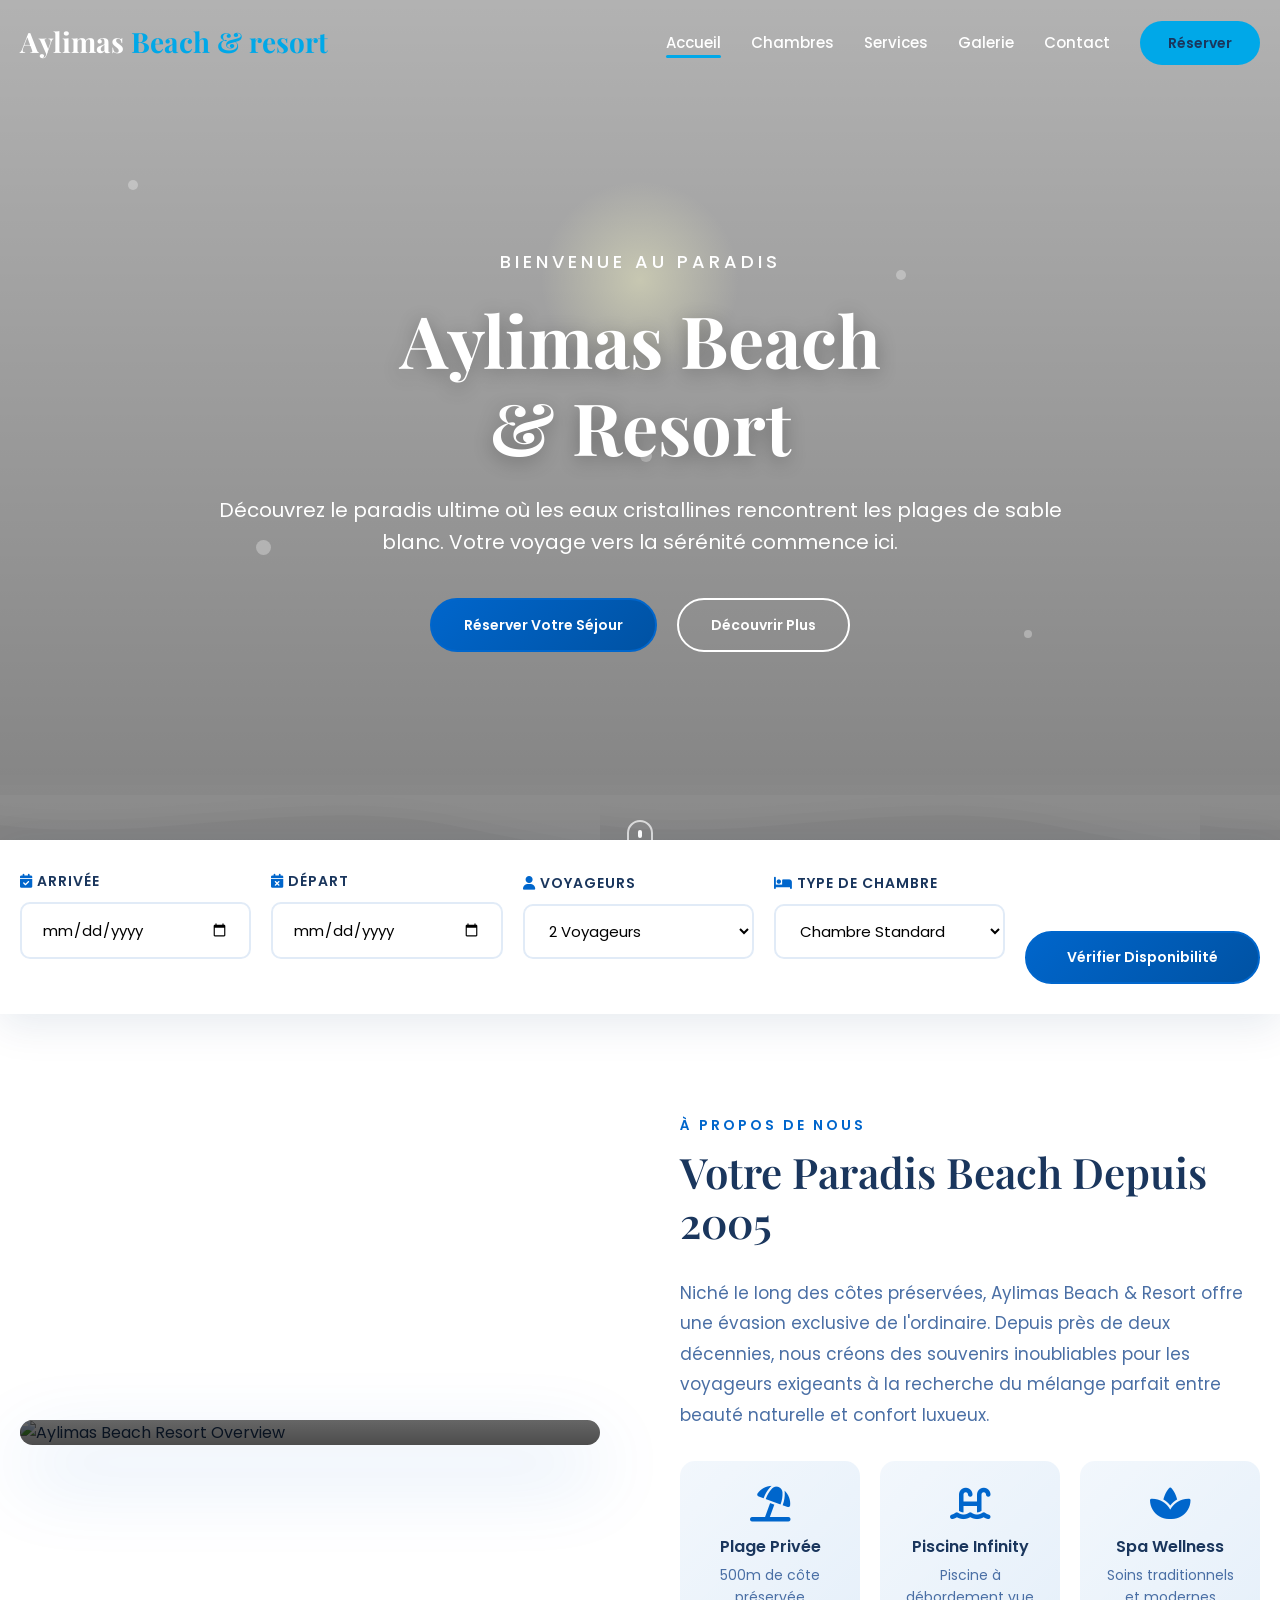
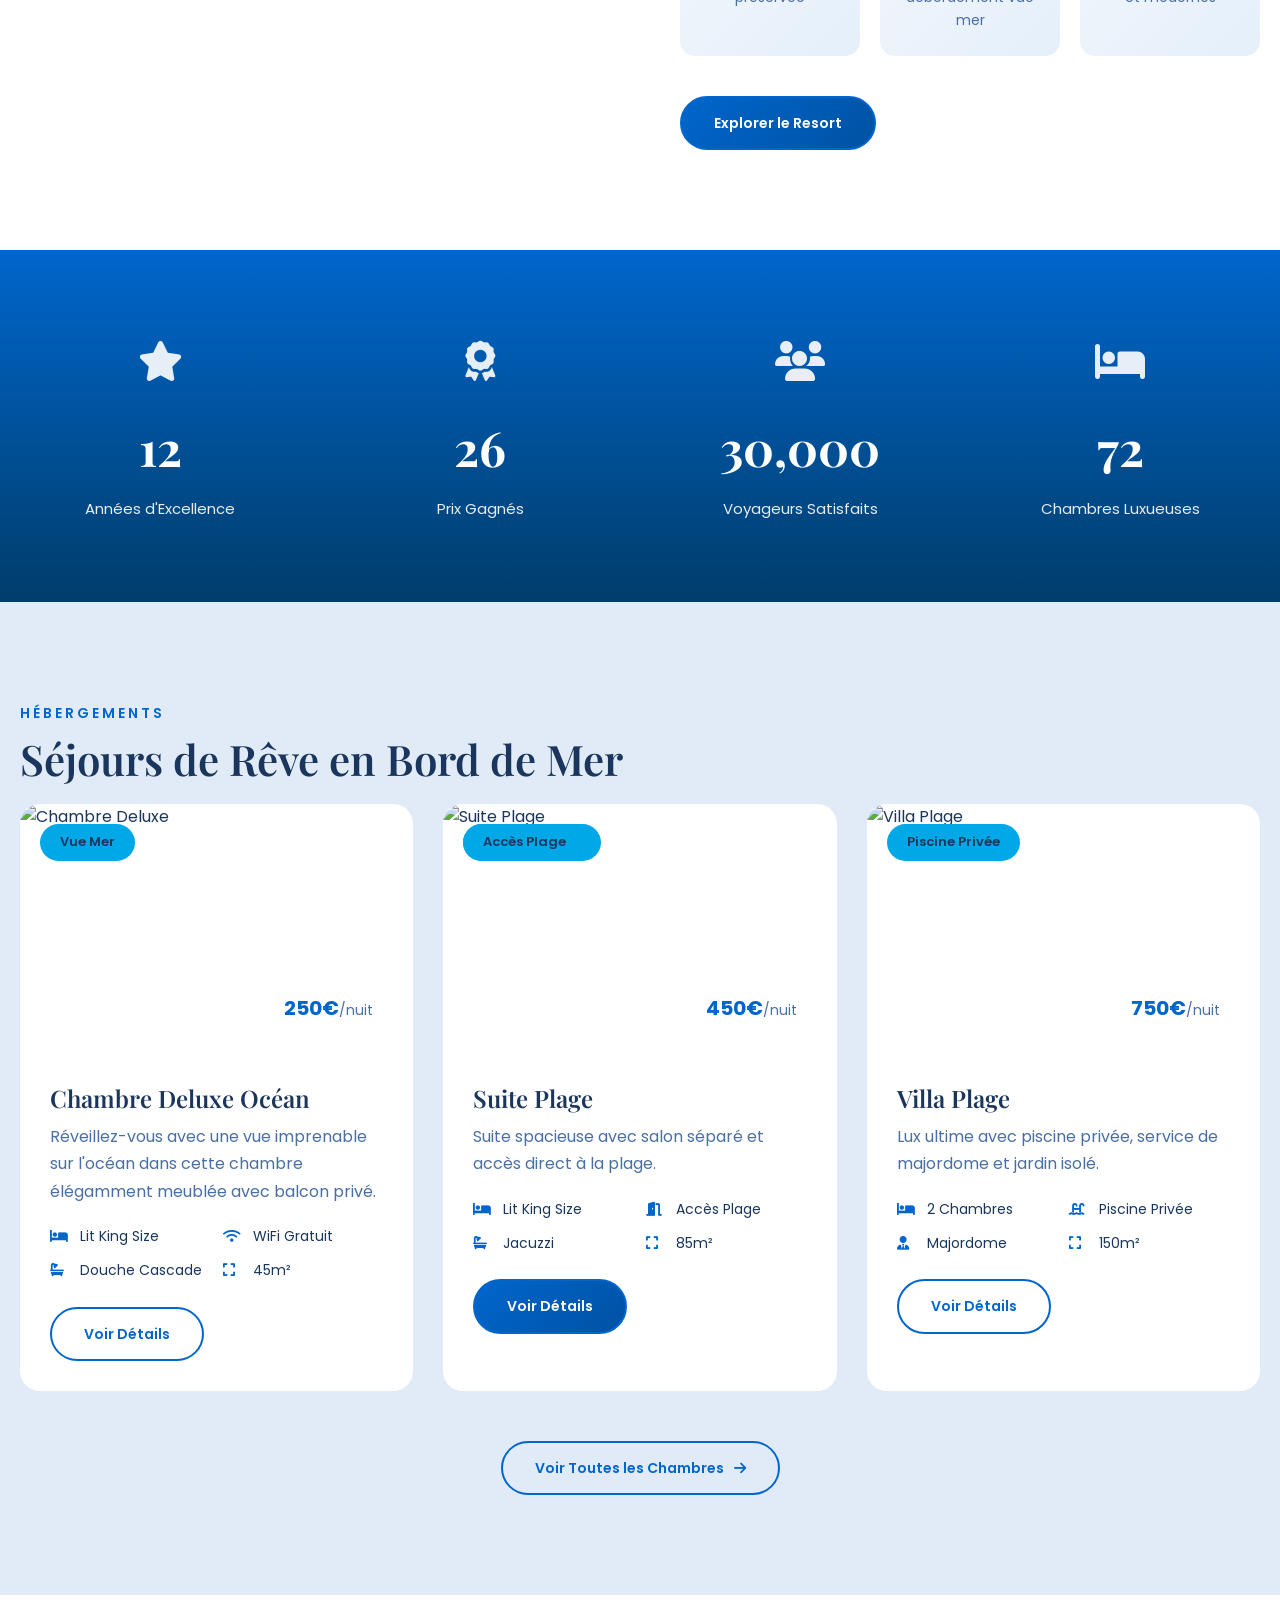
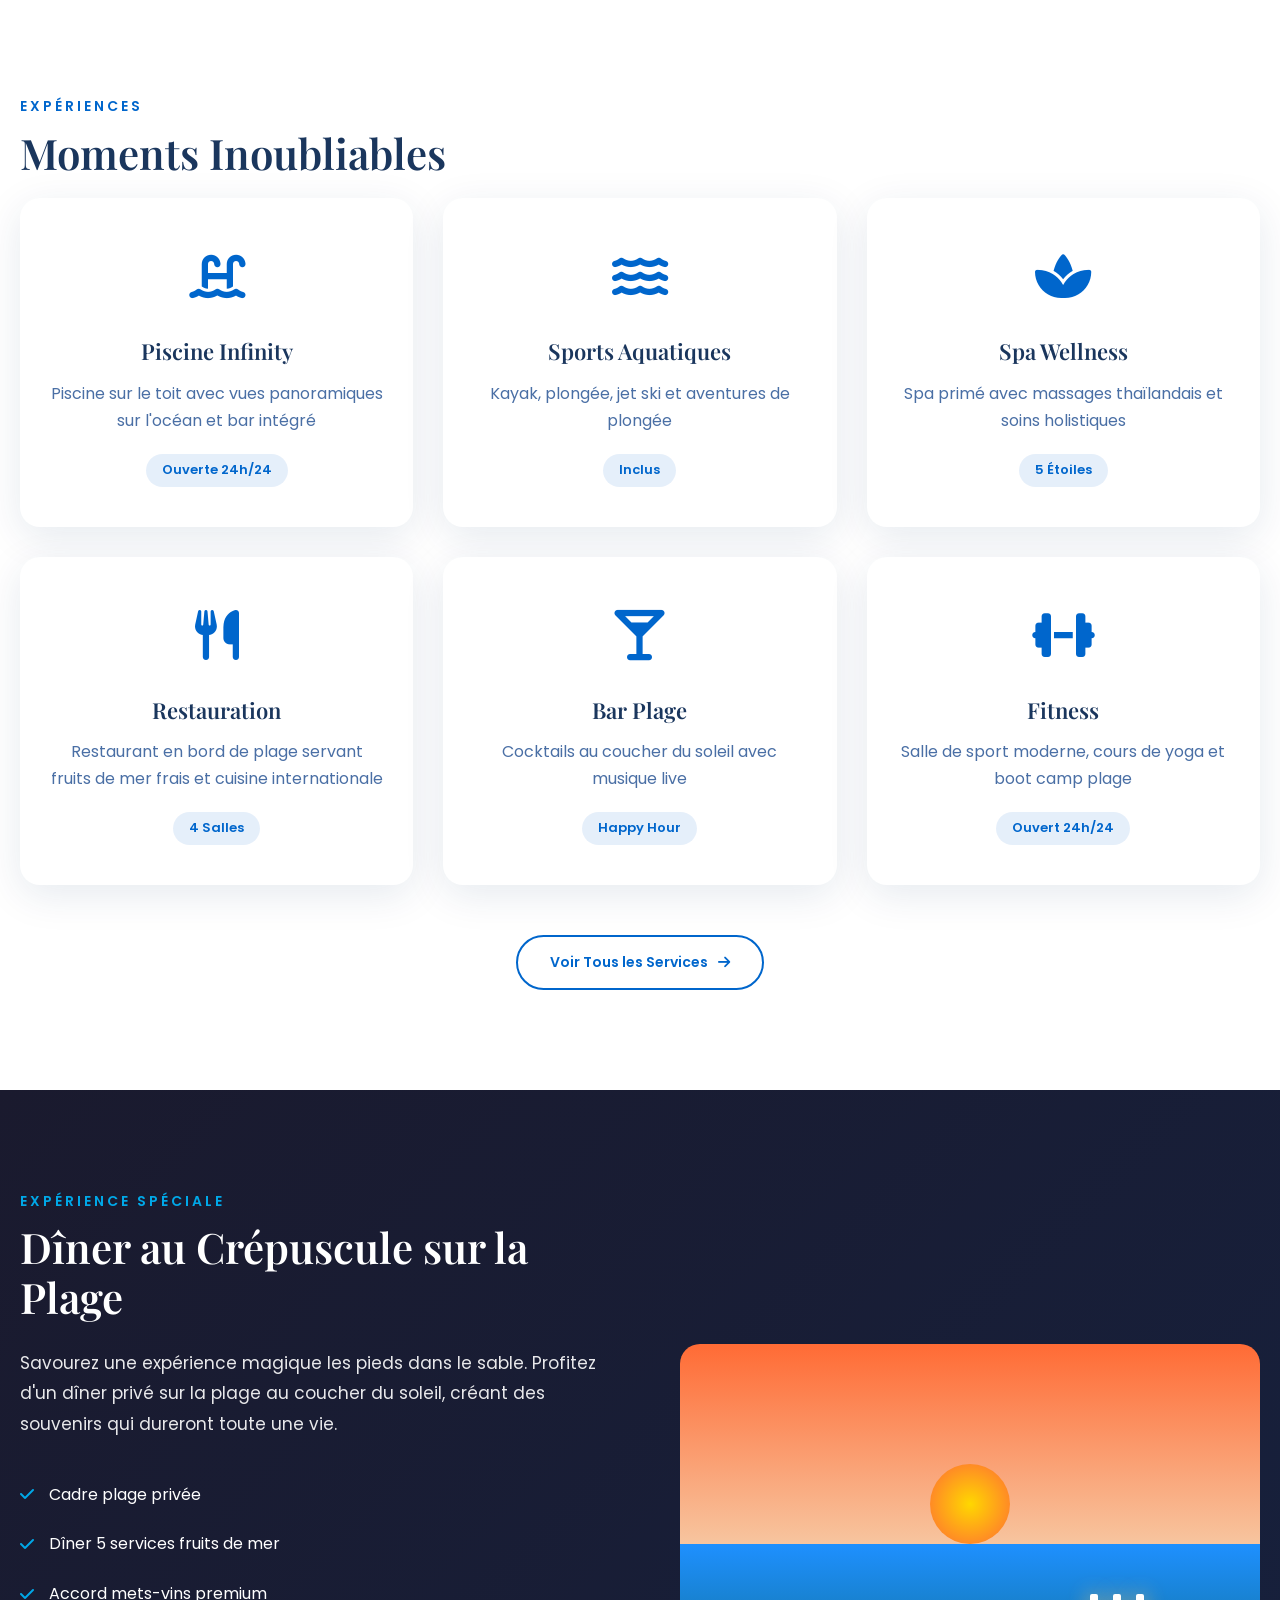
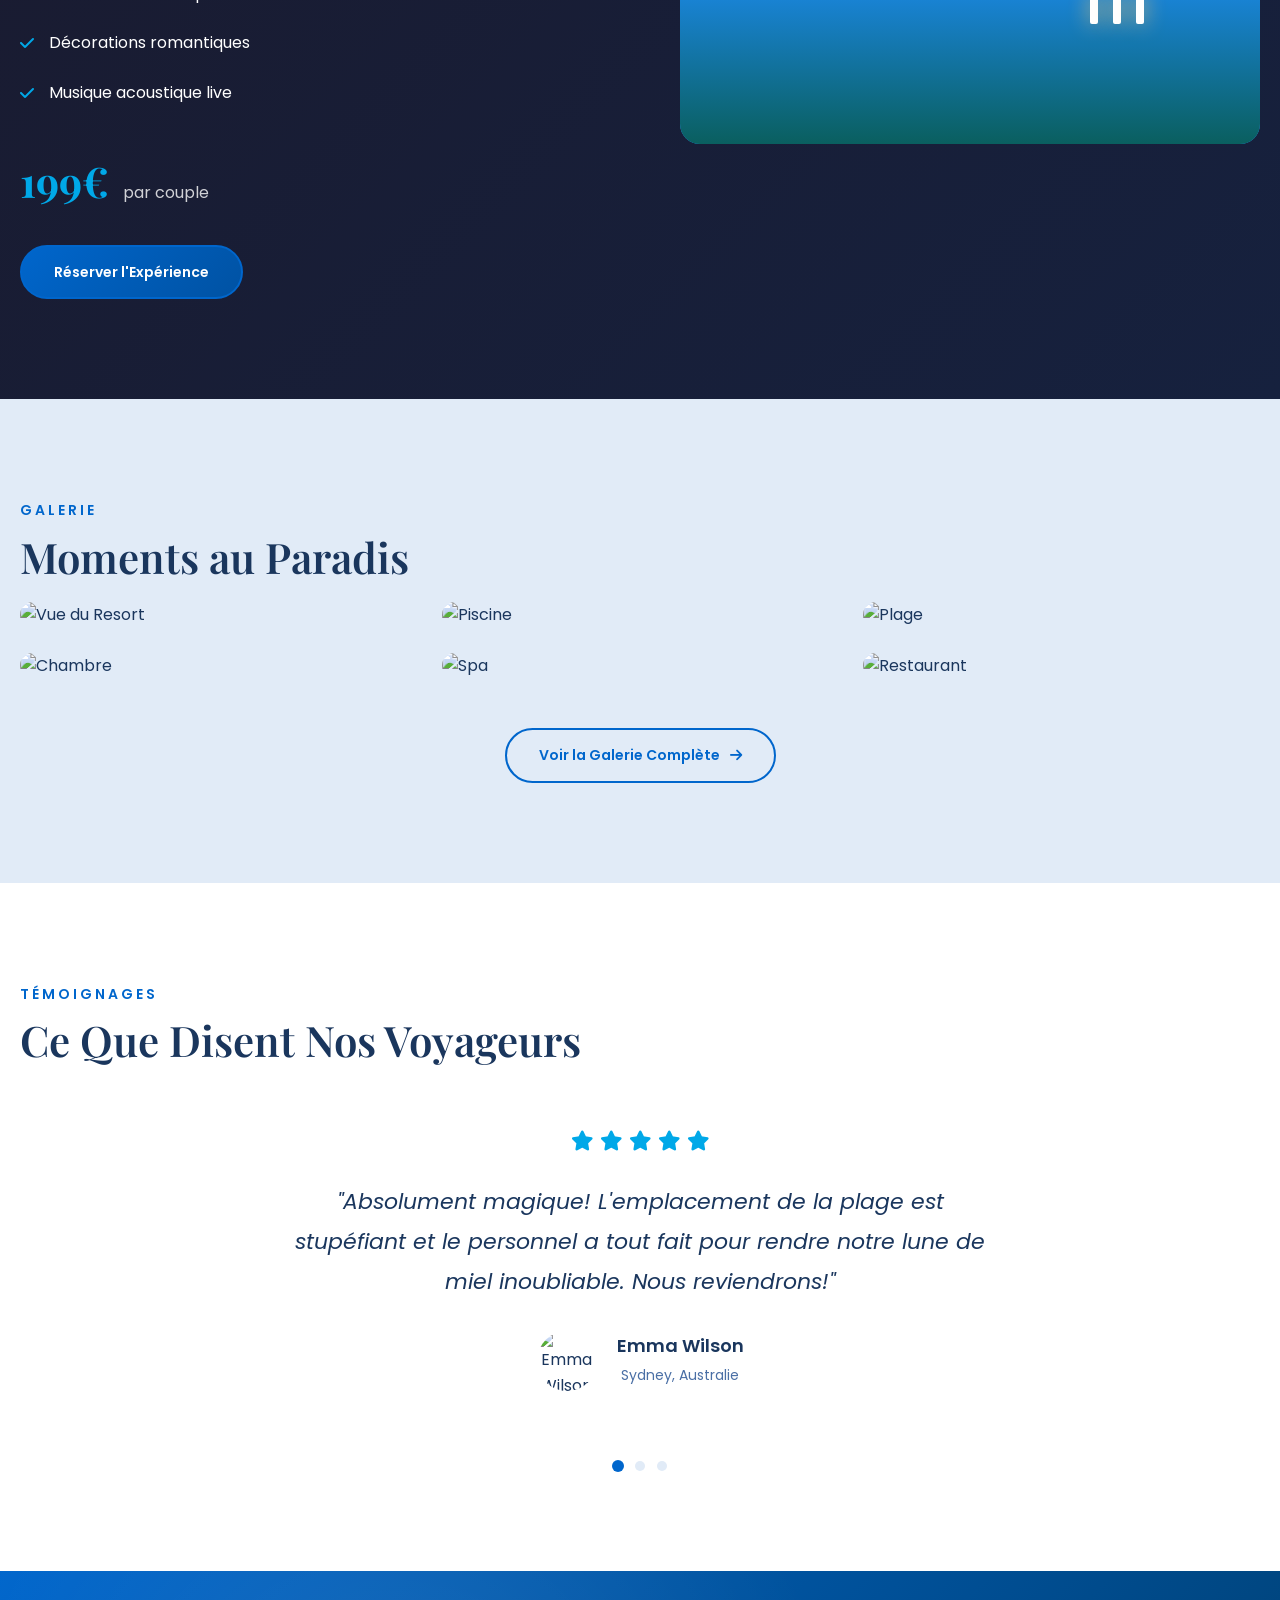
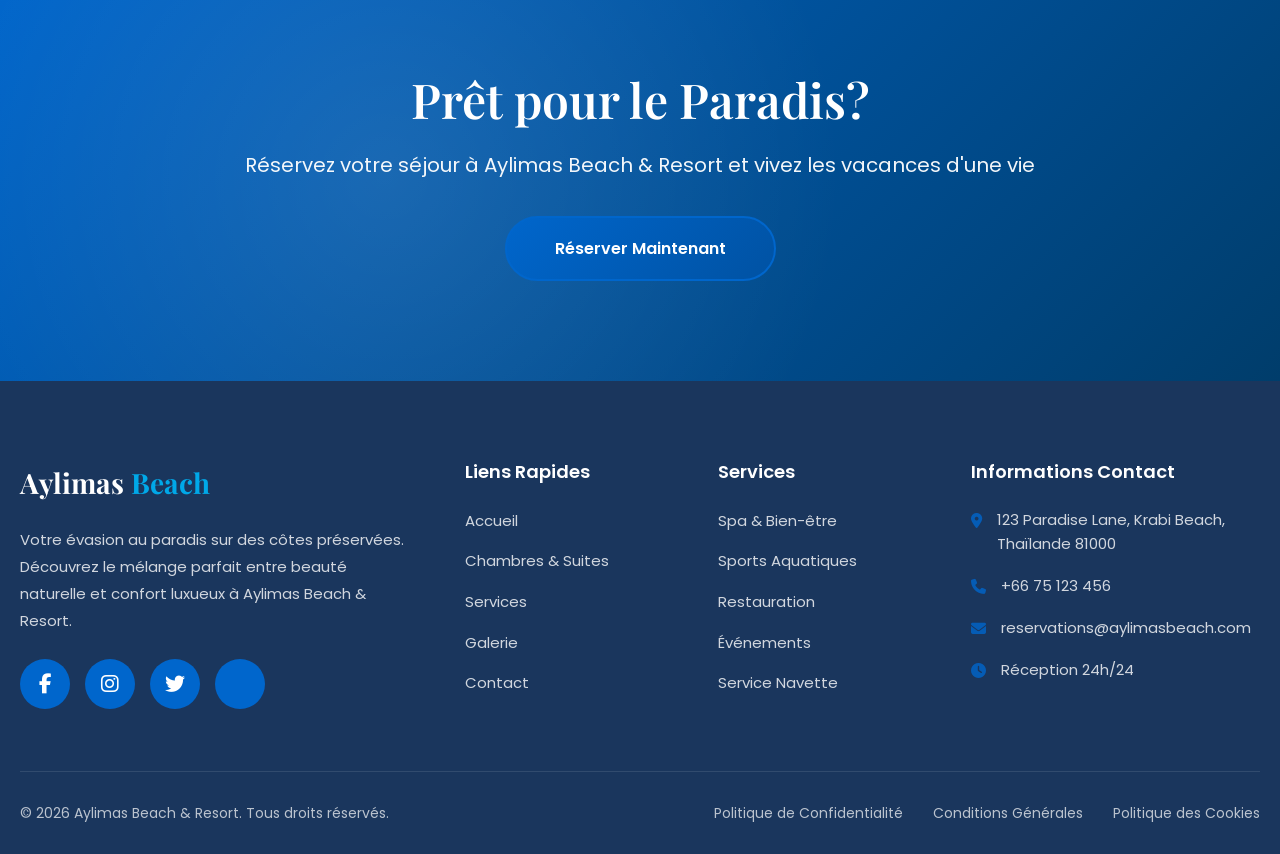
==== commit f351add1: "update the missing images" ====
--- a/index.html
+++ b/index.html
@@ -190,7 +190,7 @@
             <p class="section-subtitle">Hébergements</p>
             <h2 class="section-title">Séjours de Rêve en Bord de Mer</h2>
             <div class="rooms-grid">
-                <div class="room-card" data-tilt>
+                <div class="room-card">
                     <div class="room-image">
                         <img src="https://images.unsplash.com/photo-1566665797739-1674de7a421a?w=600&q=80" alt="Chambre Deluxe">
                         <span class="room-price">250€<span>/nuit</span></span>
@@ -208,7 +208,7 @@
                         <a href="rooms.html" class="btn btn-secondary">Voir Détails</a>
                     </div>
                 </div>
-                <div class="room-card featured" data-tilt>
+                <div class="room-card featured">
                     <div class="room-badge" style="position:absolute;top:20px;left:20px;background:var(--secondary);color:var(--dark);padding:8px 20px;border-radius:20px;font-size:13px;font-weight:600;z-index:10;">Plus Populaire</div>
                     <div class="room-image">
                         <img src="https://images.unsplash.com/photo-1578683010236-d716f9a3f461?w=600&q=80" alt="Suite Plage">
@@ -227,7 +227,7 @@
                         <a href="rooms.html" class="btn btn-primary">Voir Détails</a>
                     </div>
                 </div>
-                <div class="room-card" data-tilt>
+                <div class="room-card">
                     <div class="room-image">
                         <img src="https://images.unsplash.com/photo-1600596542815-ffad4c1539a9?w=600&q=80" alt="Villa Plage">
                         <span class="room-price">750€<span>/nuit</span></span>
@@ -257,37 +257,37 @@
             <p class="section-subtitle">Expériences</p>
             <h2 class="section-title">Moments Inoubliables</h2>
             <div class="amenities-grid">
-                <div class="amenity-card" data-tilt>
+                <div class="amenity-card">
                     <div class="amenity-icon"><i class="fas fa-swimming-pool"></i></div>
                     <h3>Piscine Infinity</h3>
                     <p>Piscine sur le toit avec vues panoramiques sur l'océan et bar intégré</p>
                     <span class="amenity-tag">Ouverte 24h/24</span>
                 </div>
-                <div class="amenity-card" data-tilt>
+                <div class="amenity-card">
                     <div class="amenity-icon"><i class="fas fa-water"></i></div>
                     <h3>Sports Aquatiques</h3>
                     <p>Kayak, plongée, jet ski et aventures de plongée</p>
                     <span class="amenity-tag">Inclus</span>
                 </div>
-                <div class="amenity-card" data-tilt>
+                <div class="amenity-card">
                     <div class="amenity-icon"><i class="fas fa-spa"></i></div>
                     <h3>Spa Wellness</h3>
                     <p>Spa primé avec massages thaïlandais et soins holistiques</p>
                     <span class="amenity-tag">5 Étoiles</span>
                 </div>
-                <div class="amenity-card" data-tilt>
+                <div class="amenity-card">
                     <div class="amenity-icon"><i class="fas fa-utensils"></i></div>
                     <h3>Restauration</h3>
                     <p>Restaurant en bord de plage servant fruits de mer frais et cuisine internationale</p>
                     <span class="amenity-tag">4 Salles</span>
                 </div>
-                <div class="amenity-card" data-tilt>
+                <div class="amenity-card">
                     <div class="amenity-icon"><i class="fas fa-glass-martini-alt"></i></div>
                     <h3>Bar Plage</h3>
                     <p>Cocktails au coucher du soleil avec musique live</p>
                     <span class="amenity-tag">Happy Hour</span>
                 </div>
-                <div class="amenity-card" data-tilt>
+                <div class="amenity-card">
                     <div class="amenity-icon"><i class="fas fa-dumbbell"></i></div>
                     <h3>Fitness</h3>
                     <p>Salle de sport moderne, cours de yoga et boot camp plage</p>
@@ -337,27 +337,27 @@
             <p class="section-subtitle">Galerie</p>
             <h2 class="section-title">Moments au Paradis</h2>
             <div class="gallery-grid">
-                <div class="gallery-item" data-tilt>
+                <div class="gallery-item">
                     <img src="https://images.unsplash.com/photo-1566073771259-6a8506099945?w=800&q=80" alt="Vue du Resort">
                     <div class="gallery-overlay"><i class="fas fa-expand"></i></div>
                 </div>
-                <div class="gallery-item" data-tilt>
+                <div class="gallery-item">
                     <img src="https://images.unsplash.com/photo-1540541338287-41700207dee6?w=800&q=80" alt="Piscine">
                     <div class="gallery-overlay"><i class="fas fa-expand"></i></div>
                 </div>
-                <div class="gallery-item" data-tilt>
+                <div class="gallery-item">
                     <img src="https://images.unsplash.com/photo-1520250497591-112f2f40a3f4?w=800&q=80" alt="Plage">
                     <div class="gallery-overlay"><i class="fas fa-expand"></i></div>
                 </div>
-                <div class="gallery-item" data-tilt>
+                <div class="gallery-item">
                     <img src="https://images.unsplash.com/photo-1566665797739-1674de7a421a?w=800&q=80" alt="Chambre">
                     <div class="gallery-overlay"><i class="fas fa-expand"></i></div>
                 </div>
-                <div class="gallery-item" data-tilt>
-                    <img src="https://images.unsplash.com/photo-1544161515-4ab6d2a12181?w=800&q=80" alt="Spa">
-                    <div class="gallery-overlay"><i class="fas fa-expand"></i></div>
-                </div>
-                <div class="gallery-item" data-tilt>
+                <div class="gallery-item">
+                    <img src="https://images.unsplash.com/photo-1600334089648-b0d9d3028eb2?w=800&q=80" alt="Spa">
+                    <div class="gallery-overlay"><i class="fas fa-expand"></i></div>
+                </div>
+                <div class="gallery-item">
                     <img src="https://images.unsplash.com/photo-1414235077428-338989a2e8c0?w=800&q=80" alt="Restaurant">
                     <div class="gallery-overlay"><i class="fas fa-expand"></i></div>
                 </div>
--- a/assets/css/styles.css
+++ b/assets/css/styles.css
@@ -2019,9 +2019,6 @@
 }
 
 /* 3D Tilt Effect */
-[data-tilt] {
-    transition: transform 0.3s ease;
-}
 
 /* Offers Section */
 .offers-section {
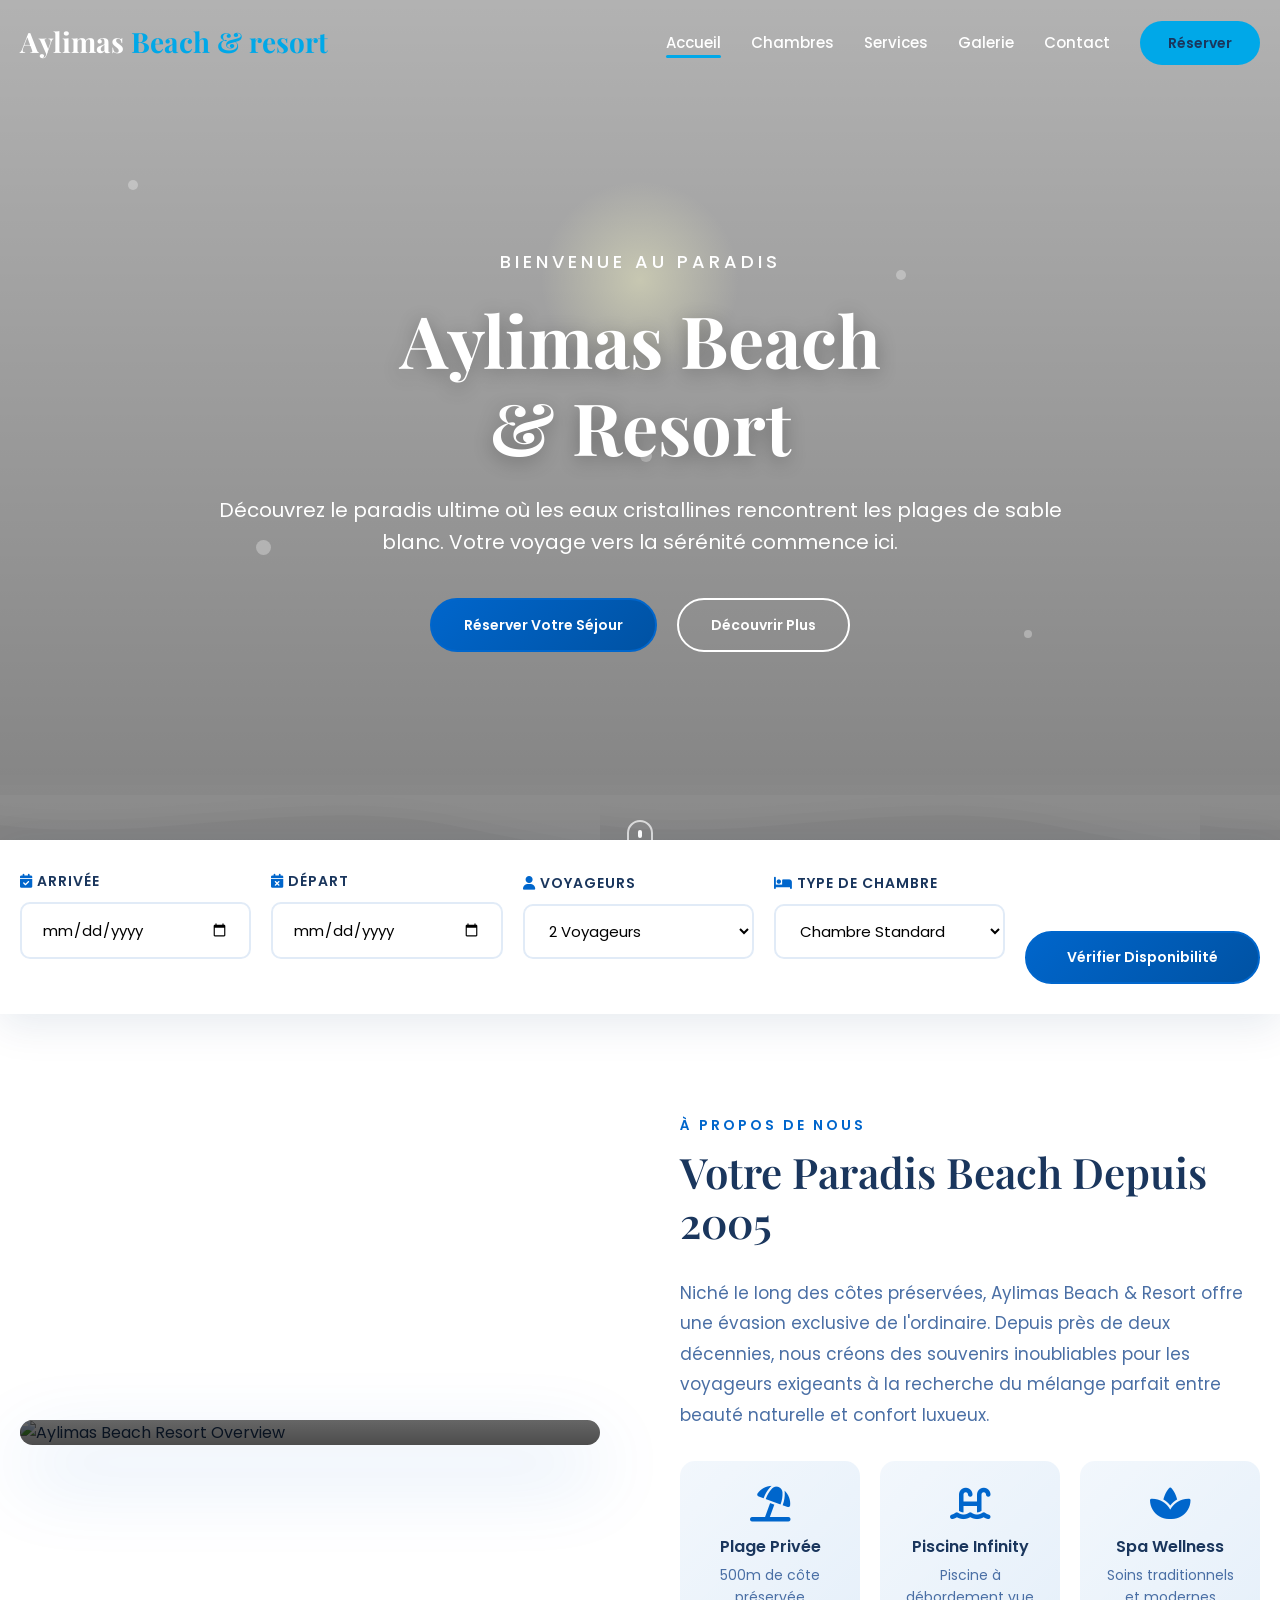
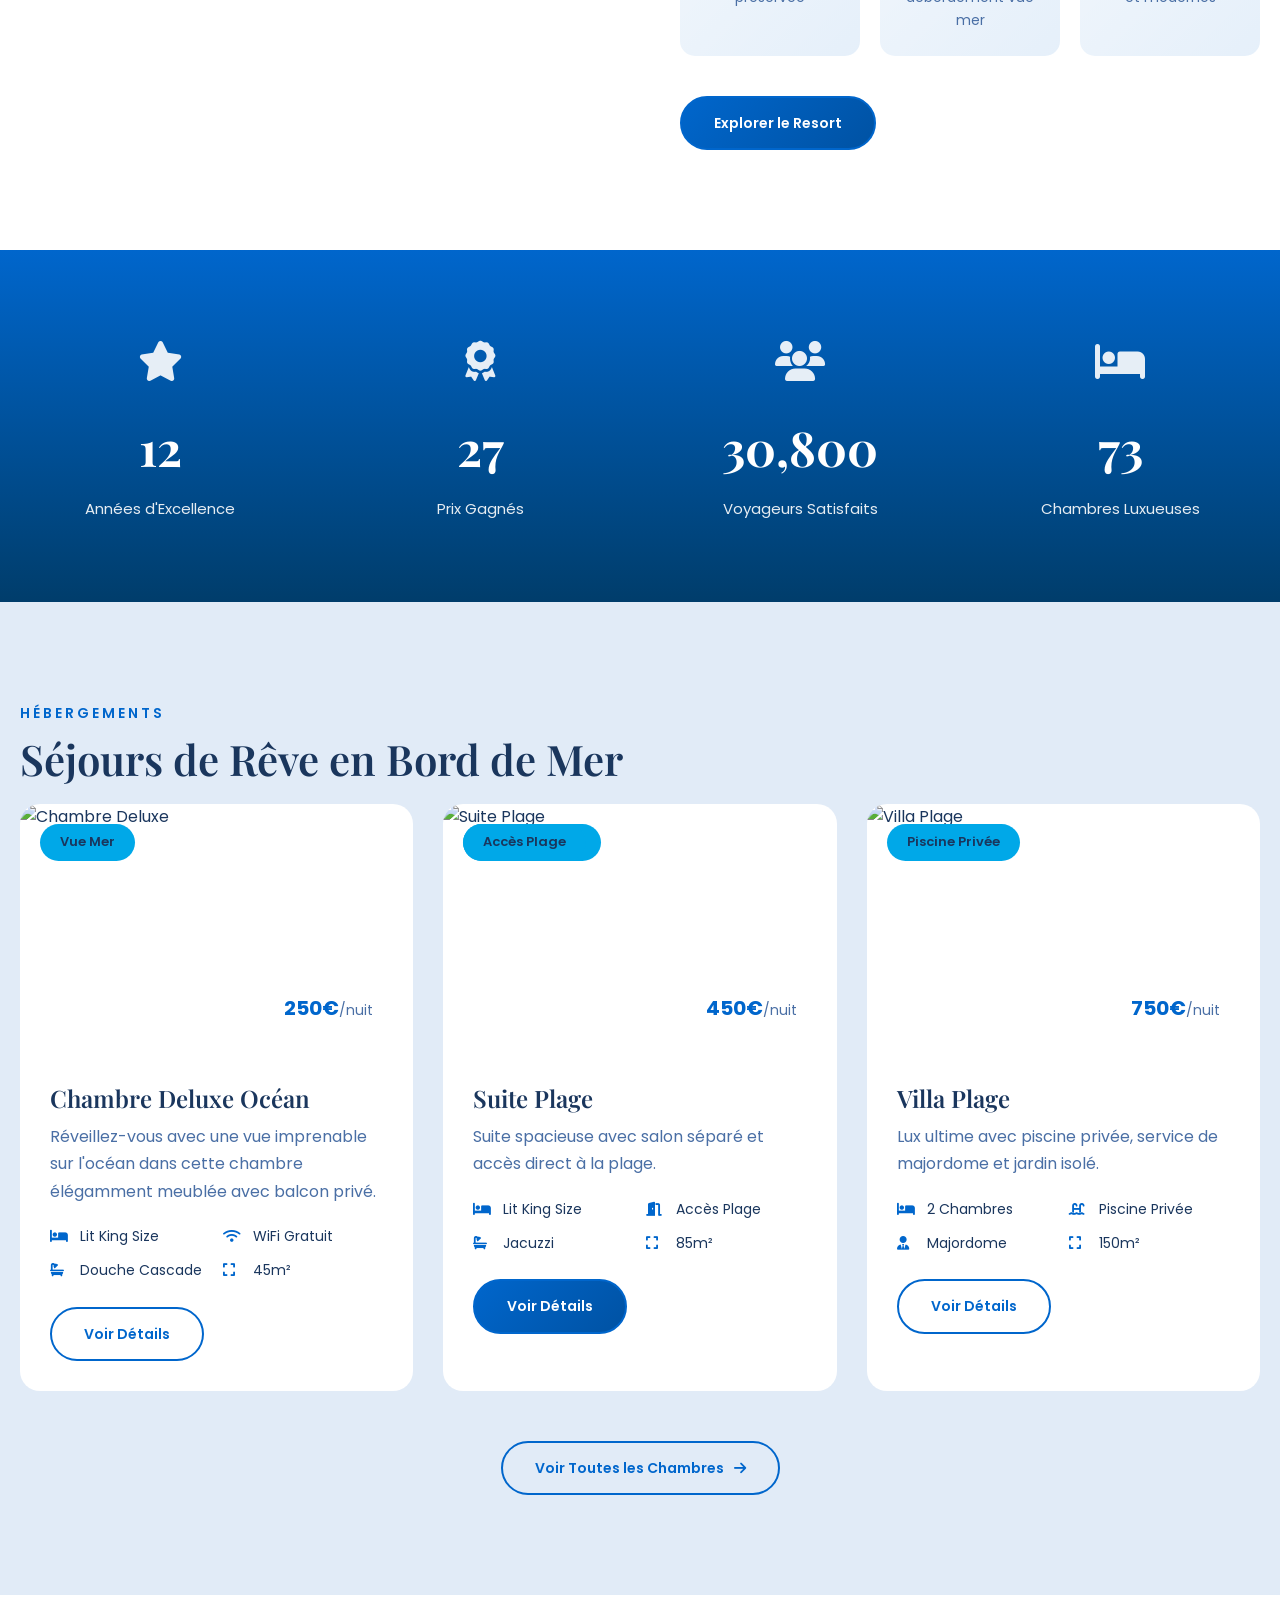
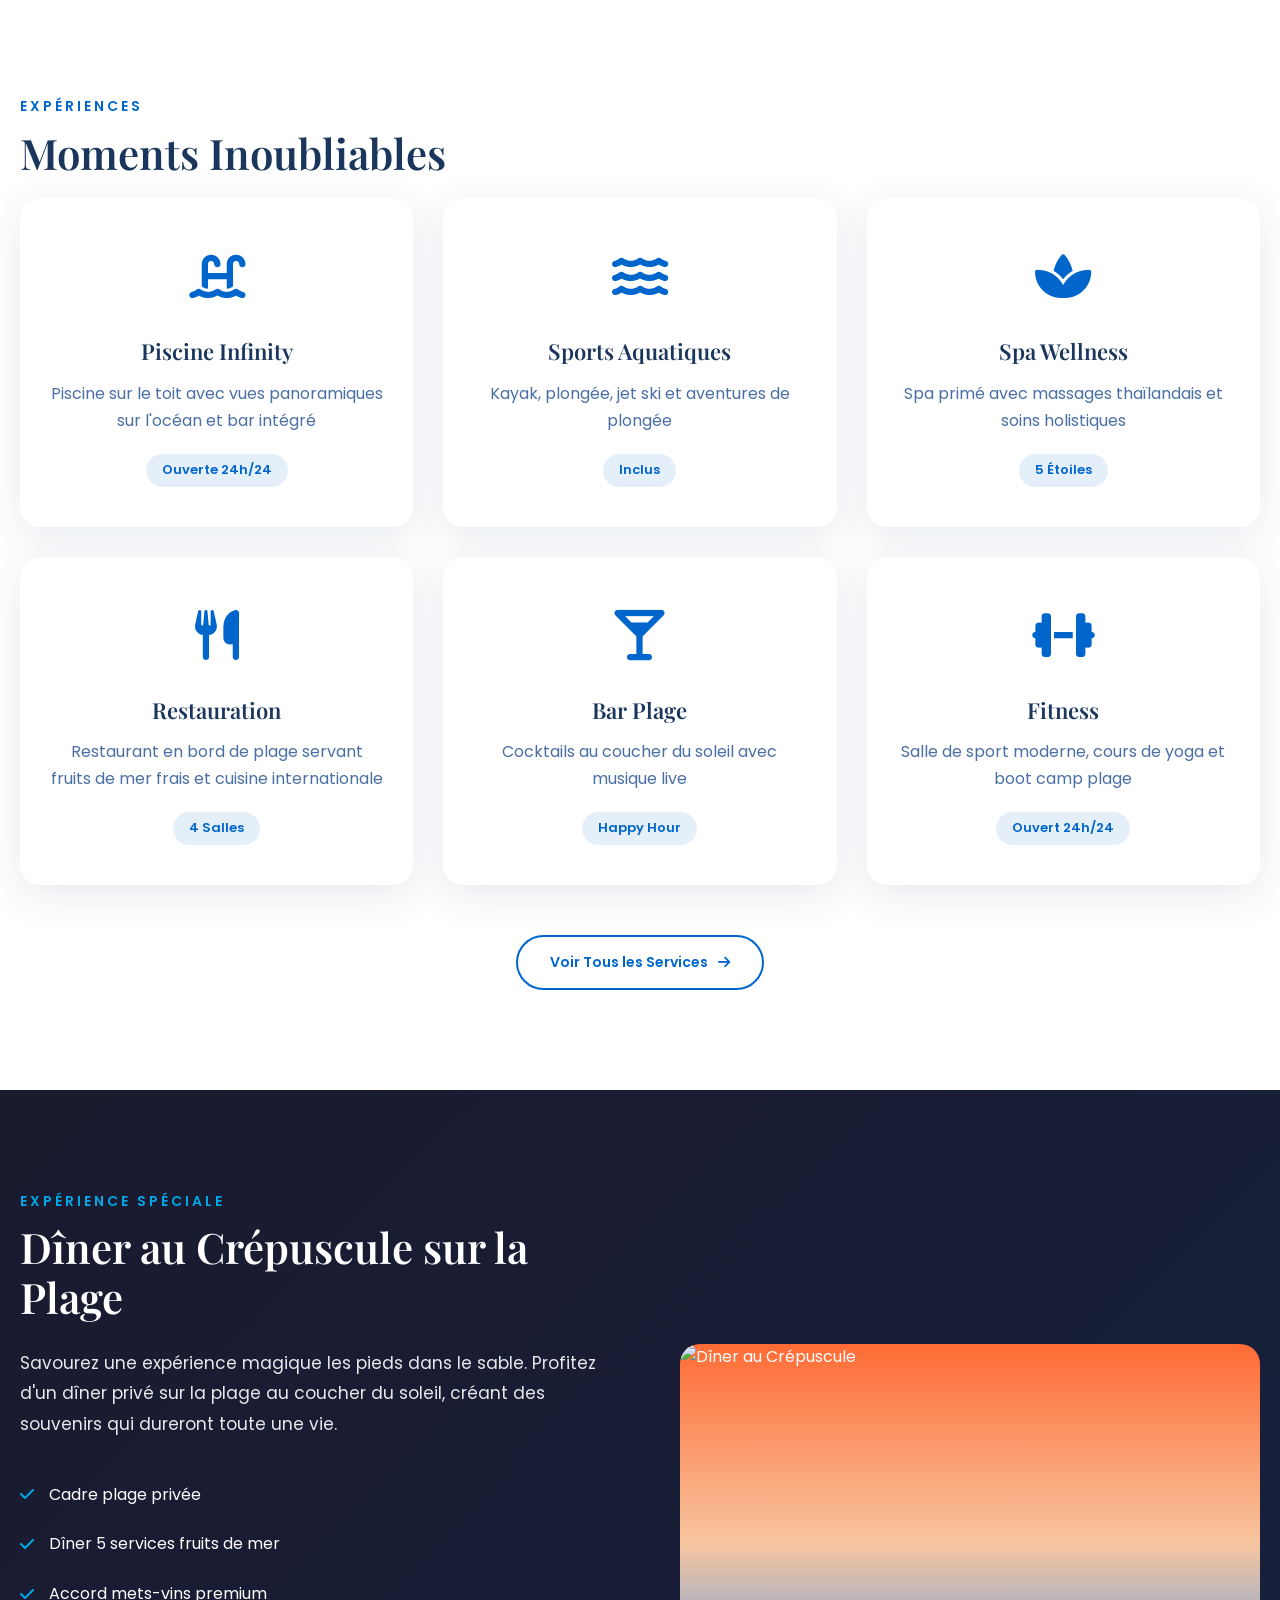
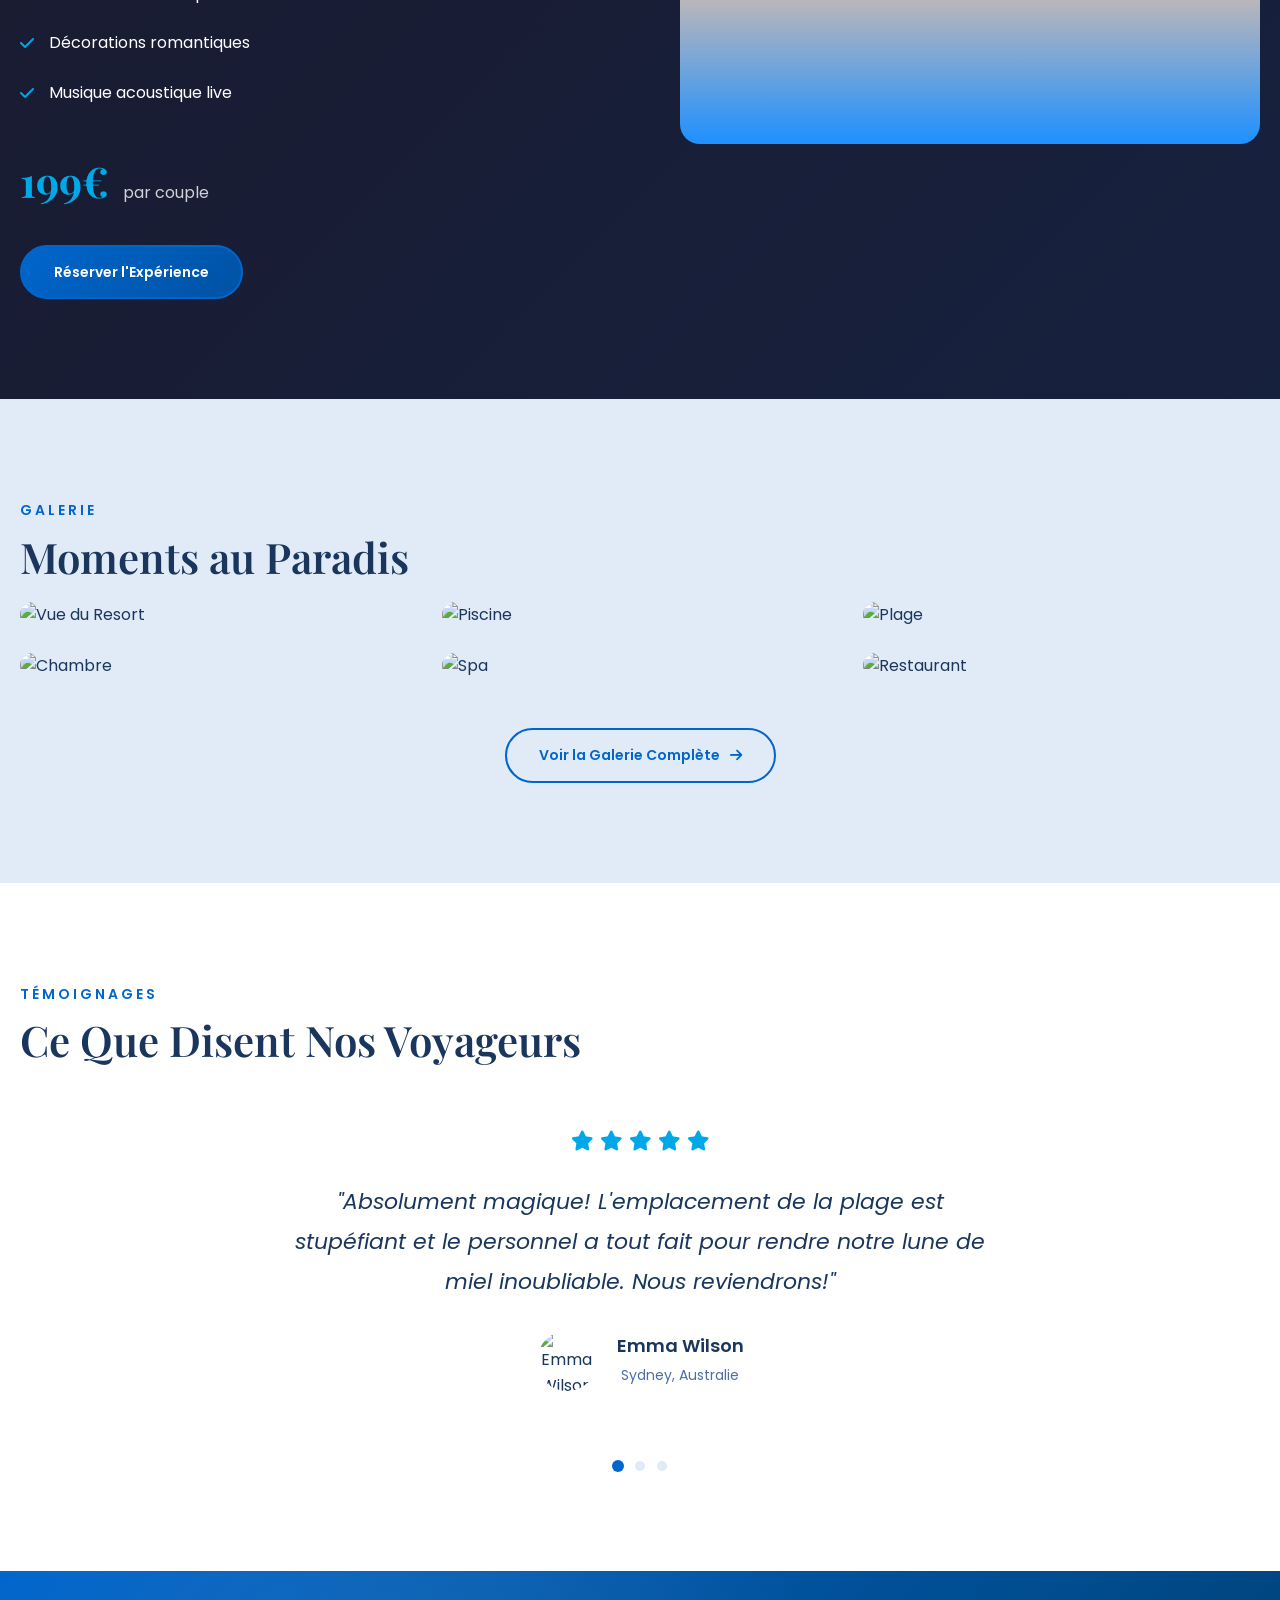
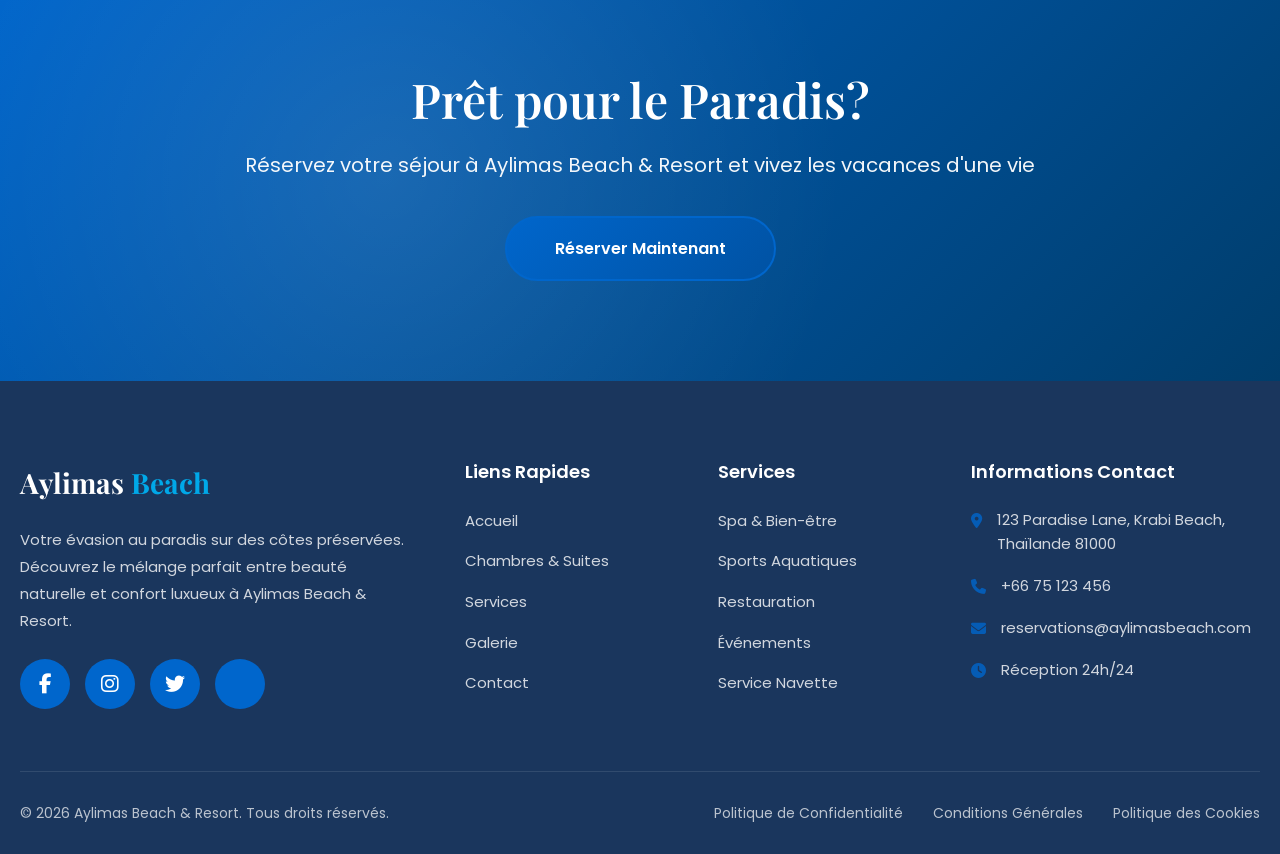
==== commit b75e3551: "fix: replace CSS sunset scene with Unsplash photo in experience section" ====
--- a/index.html
+++ b/index.html
@@ -320,14 +320,7 @@
                 <a href="contact.html" class="btn btn-primary">Réserver l'Expérience</a>
             </div>
             <div class="experience-visual">
-                <div class="sunset-scene">
-                    <div class="sun"></div>
-                    <div class="ocean"></div>
-                    <div class="palm-silhouette"></div>
-                    <div class="candles">
-                        <span></span><span></span><span></span>
-                    </div>
-                </div>
+                <img src="https://images.unsplash.com/photo-1414235077428-338989a2e8c0?w=800&q=80" alt="Dîner au Crépuscule" style="width:100%;height:100%;object-fit:cover;border-radius:20px;">
             </div>
         </div>
     </section>
